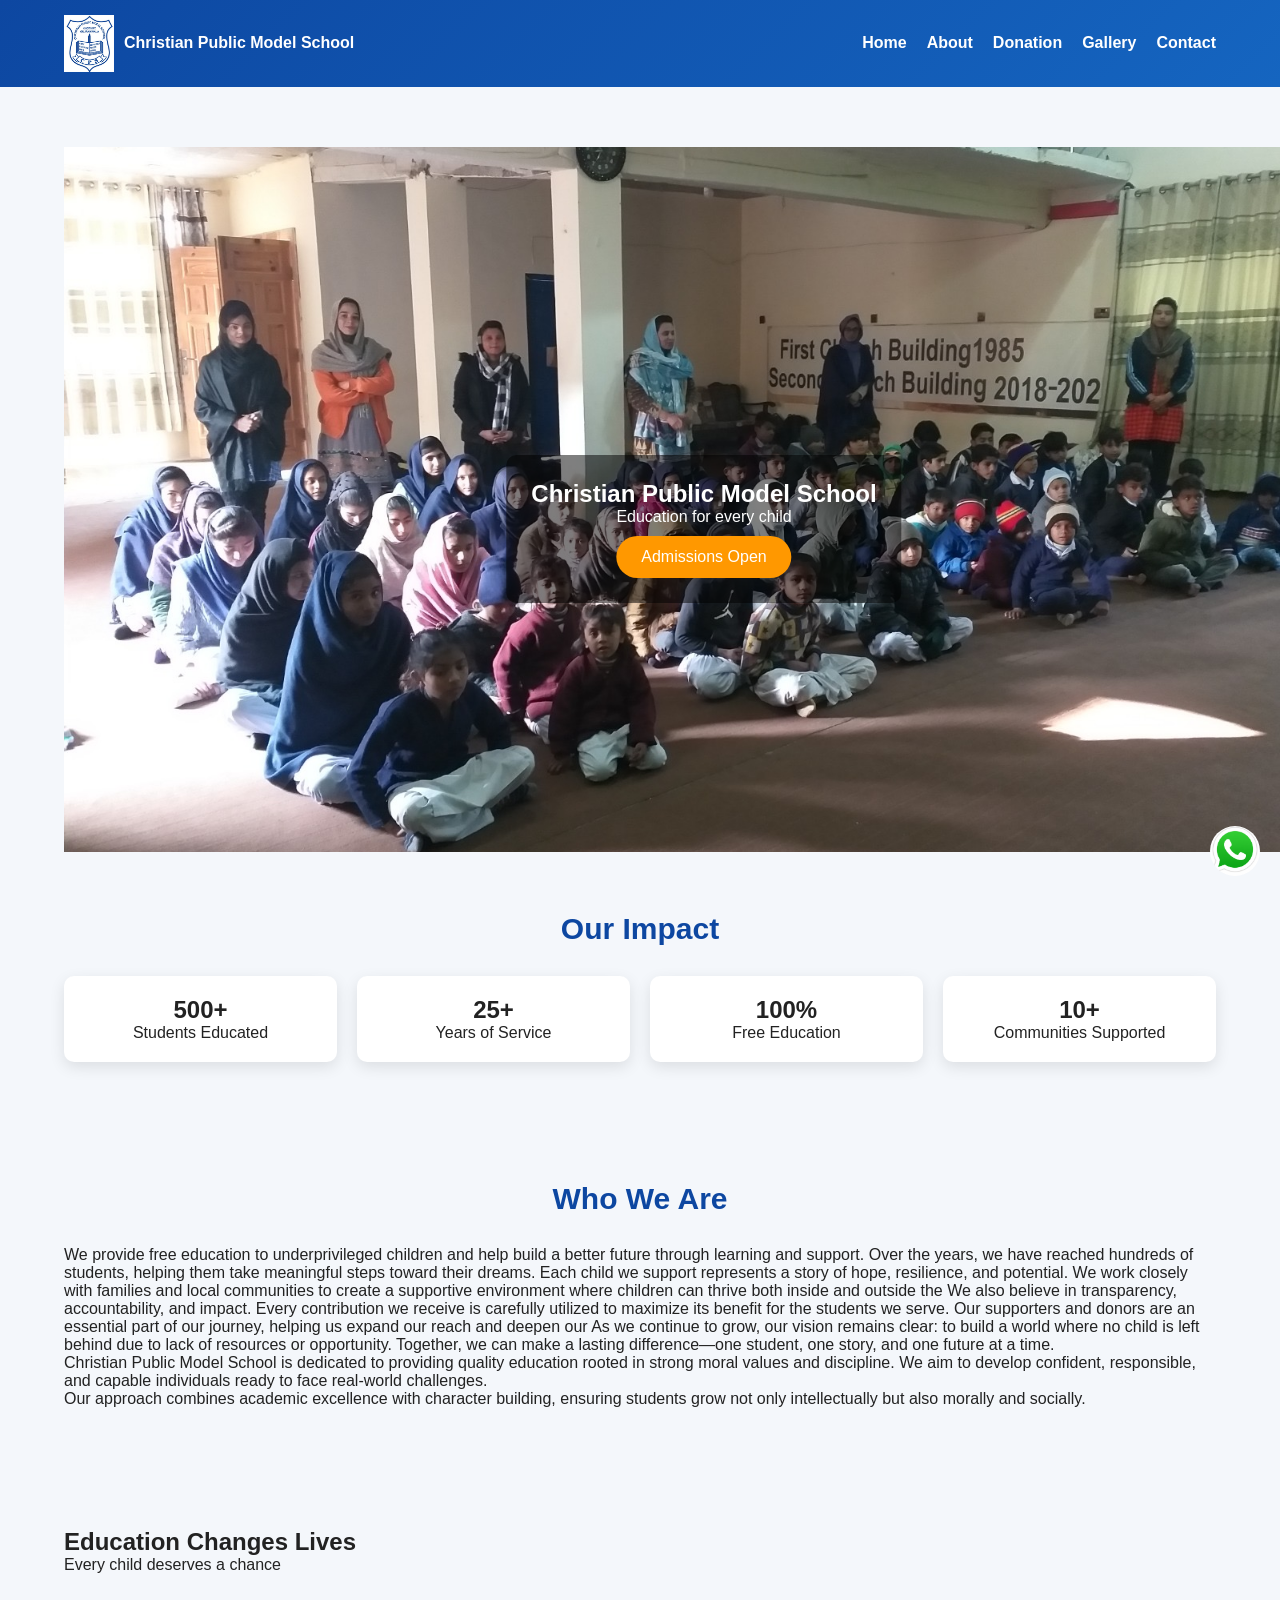
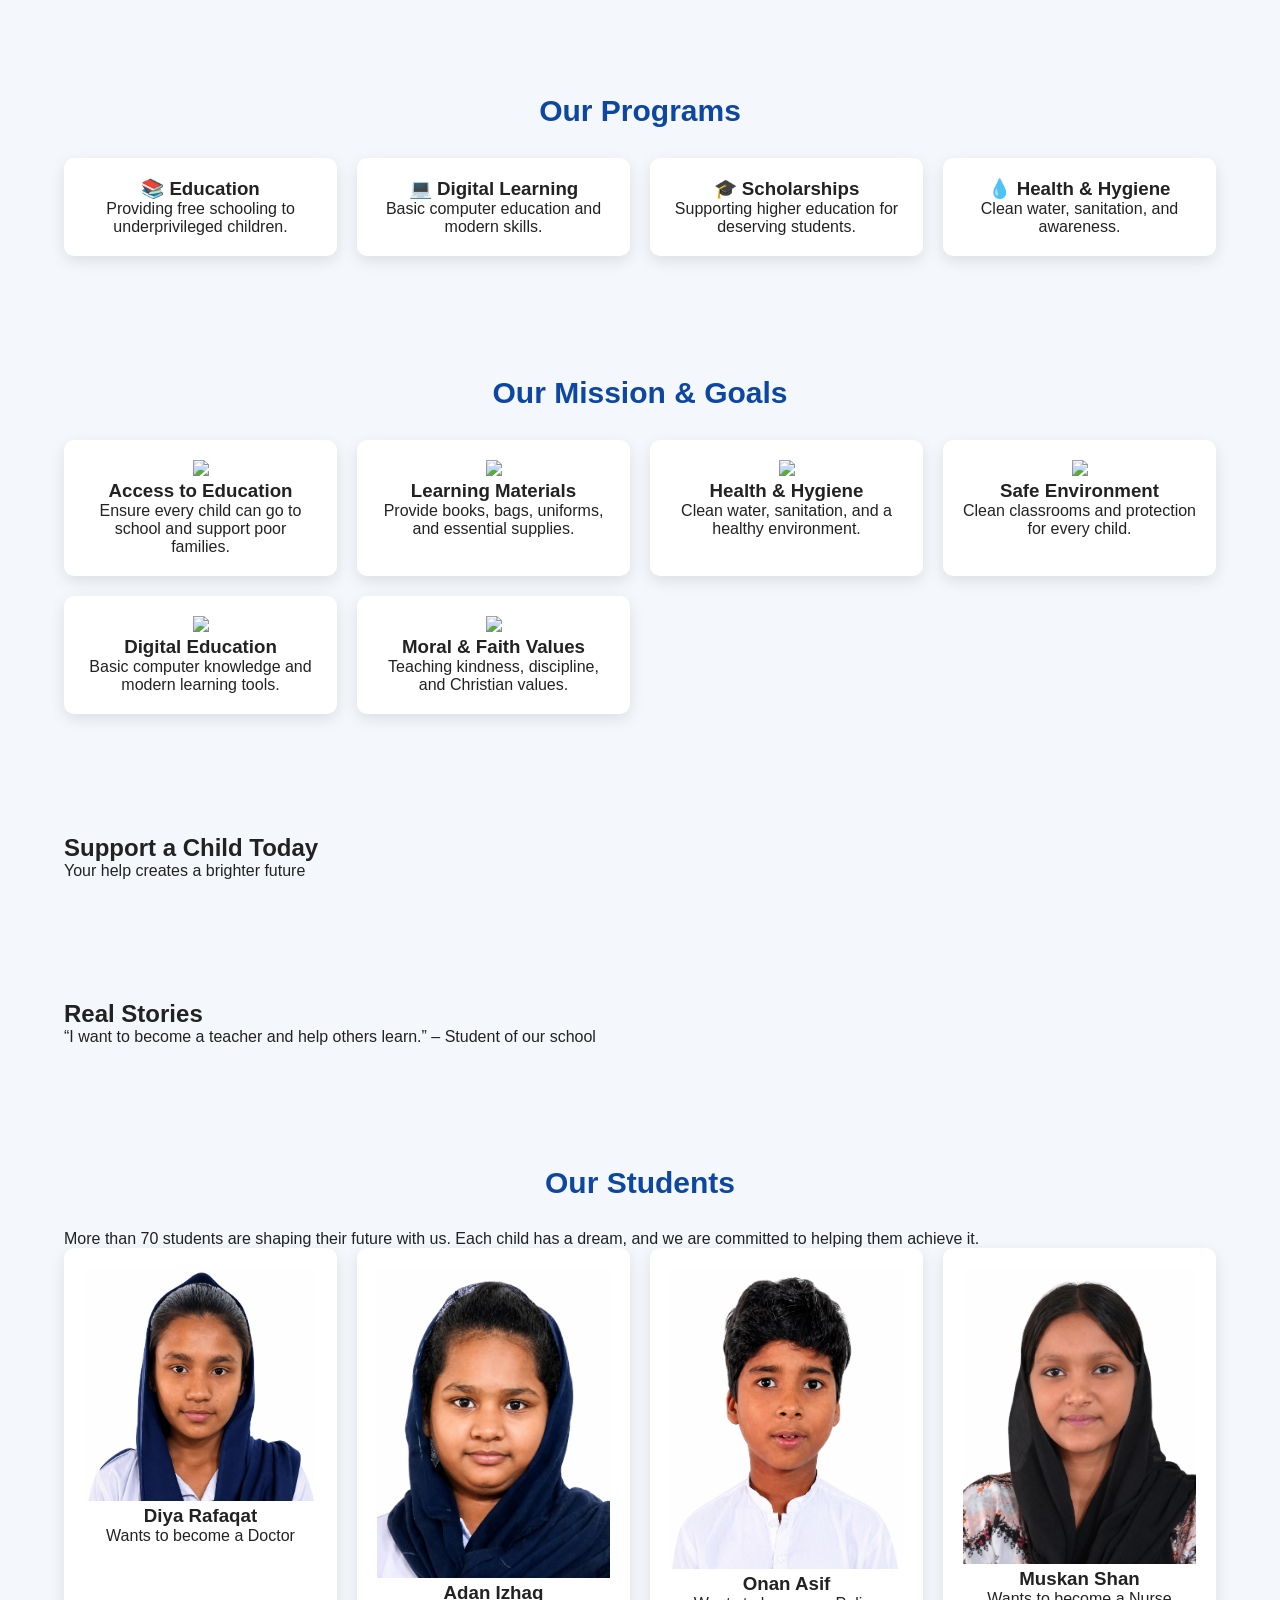
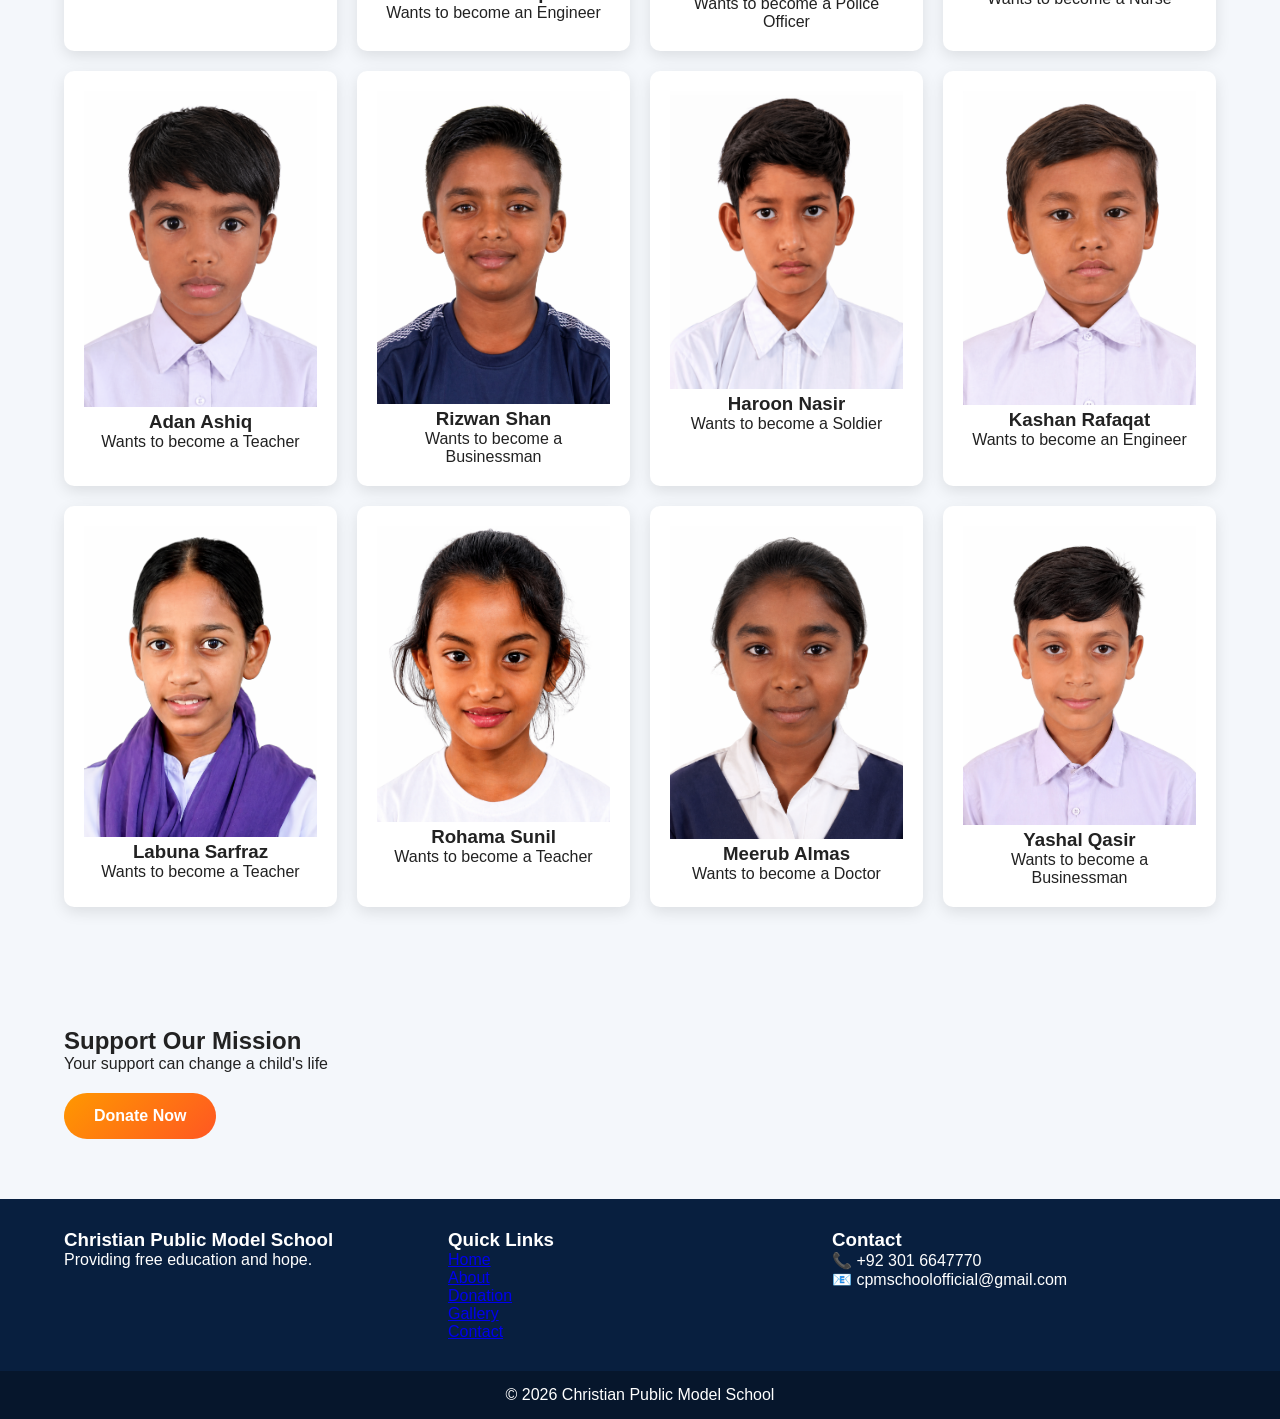
==== index.html @ e43d5361 "Update index.html" ====
<!DOCTYPE html>
<html>
<head>
<meta name="viewport" content="width=device-width, initial-scale=1.0">
<title>Home</title>
<link rel="stylesheet" href="style.css">
</head>
<body>

<!-- Haeder -->
<header>
  <nav>
    <div class="logo">
      <img src="images/logo.jpg">
      <h3>Christian Public Model School</h3>
    </div>
    <!-- HAMBURGER -->
    <div class="menu-toggle" onclick="toggleMenu()">☰</div>

    <!-- OVERLAY -->
    <div class="menu-overlay" onclick="toggleMenu()"></div>

    <!-- MENU -->
    <ul id="navMenu">
      <li><a href="index.html" onclick="toggleMenu()">Home</a></li>
      <li><a href="about.html" onclick="toggleMenu()">About</a></li>
      <li><a href="donation.html" onclick="toggleMenu()">Donation</a></li>
      <li><a href="gallery.html" onclick="toggleMenu()">Gallery</a></li>
      <li><a href="contact.html" onclick="toggleMenu()">Contact</a></li>
    </ul>

  </nav>
</header>
  
<!-- SLIDER -->
<section class="slider">

  <div class="slide active">
    <img src="images/hero/hero.jpg">
    <div class="slide-content">
      <h1>Christian Public Model School</h1>
      <p>Education for every child</p>
      <a href="admission.html" class="btn btn-primary">Admissions Open</a>
    </div>

  <div class="slide">
    <img src="images/hero/hero1.jpg">
    <div class="slide-content">
      <h1>Support a Child</h1>
      <p>Your help builds future</p>
      <a href="contact.html" class="btn btn-secondary">Donate Now</a>
    </div>

  <div class="slide">
    <img src="images/hero/hero2.jpg">
    <div class="slide-content">
      <h1>Quality Education</h1>
      <p>Building bright futures</p>
    </div>
</section>
<!-- Achivements -->
  <section class="impact">
  <div class="container">
    <h2 class="section-title">Our Impact</h2>
    <div class="features">
      <div class="feature-box">
        <h2>500+</h2>
        <p>Students Educated</p>
      </div>
      <div class="feature-box">
        <h2>25+</h2>
        <p>Years of Service</p>
      </div>
      <div class="feature-box">
        <h2>100%</h2>
        <p>Free Education</p>
      </div>
      <div class="feature-box">
        <h2>10+</h2>
        <p>Communities Supported</p>
      </div>
    </div>
  </div>
</section>
<!-- ABOUT -->
<section>
  <div class="container section-box">
    <h2 class="section-title">Who We Are</h2>
    <p>
      We provide free education to underprivileged children and help build a better future through learning and support.
   Over the years, we have reached hundreds of students, helping them take meaningful steps toward their dreams. Each child we support represents a story of hope, resilience, and potential. We work closely with families and local communities to create a supportive environment where children can thrive both inside and outside the 
We also believe in transparency, accountability, and impact. Every contribution we receive is carefully utilized to maximize its benefit for the students we serve. Our supporters and donors are an essential part of our journey, helping us expand our reach and deepen our 
As we continue to grow, our vision remains clear: to build a world where no child is left behind due to lack of resources or opportunity. Together, we can make a lasting difference—one student, one story, and one future at a time.
    </p>
   <p>
      Christian Public Model School is dedicated to providing quality education
      rooted in strong moral values and discipline. We aim to develop confident, 
      responsible, and capable individuals ready to face real-world challenges.
    </p>
    <p>
      Our approach combines academic excellence with character building, ensuring 
      students grow not only intellectually but also morally and socially.
    </p>
  </div>
</section>

<!-- IMAGE -->
<section class="image-section image1">
  <div class="overlay">
    <h2>Education Changes Lives</h2>
    <p>Every child deserves a chance</p>
  </div>
</section>
  <section>
  <div class="container">

    <h2 class="section-title">Our Programs</h2>

    <div class="features">

      <div class="feature-box">
        <h3>📚 Education</h3>
        <p>Providing free schooling to underprivileged children.</p>
      </div>

      <div class="feature-box">
        <h3>💻 Digital Learning</h3>
        <p>Basic computer education and modern skills.</p>
      </div>

      <div class="feature-box">
        <h3>🎓 Scholarships</h3>
        <p>Supporting higher education for deserving students.</p>
      </div>

      <div class="feature-box">
        <h3>💧 Health & Hygiene</h3>
        <p>Clean water, sanitation, and awareness.</p>
      </div>

    </div>
  </div>
</section>

<!-- MISSION -->
<section>
  <div class="container">
    <h2 class="section-title">Our Mission & Goals</h2>

    <div class="features">

      <div class="feature-box">
        <img src="https://cdn-icons-png.flaticon.com/512/3135/3135755.png">
        <h3>Access to Education</h3>
        <p>Ensure every child can go to school and support poor families.</p>
      </div>

      <div class="feature-box">
        <img src="https://cdn-icons-png.flaticon.com/512/1048/1048953.png">
        <h3>Learning Materials</h3>
        <p>Provide books, bags, uniforms, and essential supplies.</p>
      </div>

      <div class="feature-box">
        <img src="https://cdn-icons-png.flaticon.com/512/2913/2913465.png">
        <h3>Health & Hygiene</h3>
        <p>Clean water, sanitation, and a healthy environment.</p>
      </div>

      <div class="feature-box">
        <img src="https://cdn-icons-png.flaticon.com/512/1670/1670080.png">
        <h3>Safe Environment</h3>
        <p>Clean classrooms and protection for every child.</p>
      </div>

      <div class="feature-box">
        <img src="https://cdn-icons-png.flaticon.com/512/1055/1055687.png">
        <h3>Digital Education</h3>
        <p>Basic computer knowledge and modern learning tools.</p>
      </div>

      <div class="feature-box">
        <img src="https://cdn-icons-png.flaticon.com/512/1077/1077012.png">
        <h3>Moral & Faith Values</h3>
        <p>Teaching kindness, discipline, and Christian values.</p>
      </div>

    </div>
  </div>
</section>

<!-- IMAGE -->
<section class="image-section image2">
  <div class="overlay">
    <h2>Support a Child Today</h2>
    <p>Your help creates a brighter future</p>
  </div>
</section>

<!-- STUDENTS -->
<section class="image-section">
  <div class="overlay">
    <h2>Real Stories</h2>
    <p>
      “I want to become a teacher and help others learn.”
      – Student of our school
    </p>
  </div>
</section>
  <!-- STUDENTS PREVIEW -->
<section>
  <h2 class="section-title">Our Students</h2>
  <p>
      More than 70 students are shaping their future with us. Each child has a dream, 
      and we are committed to helping them achieve it.
    </p>
     <div class="features">
       
      <div class="feature-box animate">
     <img src="images/students/student1.jpg" width="100%">
      <h3>Diya Rafaqat</h3>
      <p>Wants to become a Doctor</p>
    </div>

    <div class="feature-box animate">
     <img src="images/students/student2.jpg" width="100%">
      <h3>Adan Izhaq</h3>
      <p>Wants to become an Engineer</p>
    </div>

    <div class="feature-box animate">
    <img src="images/students/student3.jpg" width="100%">
      <h3>Onan Asif</h3>
      <p>Wants to become a Police Officer</p>
    </div>

    <div class="feature-box animate">
      <img src="images/students/student4.jpg" width="100%">
      <h3>Muskan Shan</h3>
      <p>Wants to become a Nurse</p>
    </div>

    <div class="feature-box animate">
     <img src="images/students/student5.jpg" width="100%">
      <h3>Adan Ashiq</h3>
      <p>Wants to become a Teacher</p>
    </div>

    <div class="feature-box animate">
      <img src="images/students/student6.jpg" width="100%">
      <h3>Rizwan Shan</h3>
      <p>Wants to become a Businessman</p>
    </div>

    <div class="feature-box animate">
     <img src="images/students/student7.jpg" width="100%">
      <h3>Haroon Nasir</h3>
      <p>Wants to become a Soldier</p>
    </div>

    <div class="feature-box animate">
     <img src="images/students/student8.jpg" width="100%">
      <h3>Kashan Rafaqat</h3>
      <p>Wants to become an Engineer</p>
    </div>

    <div class="feature-box animate">
    <img src="images/students/student9.jpg" width="100%">
      <h3>Labuna Sarfraz</h3>
      <p>Wants to become a Teacher</p>
    </div>

    <div class="feature-box animate">
     <img src="images/students/student10.jpg" width="100%">
      <h3>Rohama Sunil</h3>
      <p>Wants to become a Teacher</p>
    </div>

    <div class="feature-box animate">
     <img src="images/students/student11.jpg" width="100%">
      <h3>Meerub Almas</h3>
      <p>Wants to become a Doctor</p>
    </div>

    <div class="feature-box animate">
     <img src="images/students/student12.jpg" width="100%">
      <h3>Yashal Qasir</h3>
      <p>Wants to become a Businessman</p>
    </div>
  </div>
</section>

<!-- DONATION -->
<section class="donation-section">
  <h2>Support Our Mission</h2>
  <p>Your support can change a child's life</p>
  <a href="contact.html" class="btn donate-btn">Donate Now</a>
</section>

<!-- FOOTER -->
<footer class="footer">
  <div class="footer-content">

    <div>
      <h3>Christian Public Model School</h3>
      <p>Providing free education and hope.</p>
    </div>

    <div>
      <h3>Quick Links</h3>
      <p><a href="index.html">Home</a></p>
      <p><a href="about.html">About</a></p>
       <p><a href="donation.html">Donation</a></p>
       <p><a href="gallery.html">Gallery</a></p>
       <p><a href="contact.html">Contact</a></p>
    </div>

    <div>
      <h3>Contact</h3>
      <p>📞 +92 301 6647770</p>
      <p>📧 cpmschoolofficial@gmail.com</p>
    </div>

  </div>

  <div class="footer-bottom">
    © 2026 Christian Public Model School
  </div>
</footer>
  <!-- WHATSAPP --> 
<a href="https://wa.me/923016647770" class="whatsapp">
<img src="images/whatsapp.png">
</a>
<script src="js/script.js"></script>

   <function toggleMenu(){
  document.getElementById("navMenu").classList.toggle("active");
  document.querySelector(".menu-overlay").classList.toggle("active");
}
  
</body>
</html>
---- style.css ----
/* RESET */
*{
  margin:0;
  padding:0;
  box-sizing:border-box;
  font-family: Arial, sans-serif;
}

:root{
  --primary:#0d47a1;
  --secondary:#1565c0;
  --accent:#ff9800;
  --light:#f4f7fb;
}

/* BODY */
body{
  background:var(--light);
  color:#222;
}

/* HEADER */
header{
  position:sticky;
  top:0;
  z-index:2000;
  background:linear-gradient(135deg,#0d47a1,#1565c0);
}

nav{
  display:flex;
  justify-content:space-between;
  align-items:center;
  padding:15px 5%;
}

.logo{
  display:flex;
  align-items:center;
  gap:10px;
}
.logo img{
  width:50px;
}
.logo h3{
  color:white;
  font-size:16px;
}

/* MENU */
#navMenu{
  display:flex;
  list-style:none;
}
#navMenu li{
  margin-left:20px;
}
#navMenu a{
  color:white;
  text-decoration:none;
  font-weight:bold;
}

/* HAMBURGER */
.menu-toggle{
  display:none;
  font-size:28px;
  color:white;
  cursor:pointer;
}

/* OVERLAY */
.menu-overlay{
  display:none;
}

/* MOBILE */
@media(max-width:768px){

  .menu-toggle{
    display:block;
  }

  #navMenu{
    position:fixed;
    top:0;
    right:-100%;
    width:260px;
    height:100%;
    background:#0d47a1;
    flex-direction:column;
    padding-top:80px;
    transition:0.4s;
  }

  #navMenu.active{
    right:0;
  }

  #navMenu li{
    margin:20px 0;
    text-align:center;
  }

  .menu-overlay{
    position:fixed;
    top:0;
    left:0;
    width:100%;
    height:100%;
    background:rgba(0,0,0,0.5);
    z-index:1500;
  }

  .menu-overlay.active{
    display:block;
  }
}

/* SECTION */
section{
  padding:60px 5%;
}

/* TITLE */
.section-title{
  text-align:center;
  font-size:30px;
  margin-bottom:30px;
  color:var(--primary);
}

/* SLIDER */
.slider{
  position:relative;
  height:85vh;
  overflow:hidden;
}

.slide{
  position:absolute;
  width:100%;
  height:100%;
  opacity:0;
  transition:1s;
}

.slide.active{
  opacity:1;
}

.slide img{
  width:100%;
  height:100%;
  object-fit:cover;
}

.slide-content{
  position:absolute;
  top:50%;
  left:50%;
  transform:translate(-50%,-50%);
  text-align:center;
  color:white;
  background:rgba(0,0,0,0.5);
  padding:25px;
  border-radius:10px;
}

.btn{
  display:inline-block;
  padding:12px 25px;
  border-radius:25px;
  text-decoration:none;
  margin-top:10px;
}

.btn-primary{
  background:var(--accent);
  color:white;
}

.btn-secondary{
  background:white;
  color:var(--primary);
}

/* ABOUT FLEX */
.about-flex{
  display:flex;
  gap:40px;
  align-items:center;
}

.about-flex img{
  width:50%;
  height:350px;
  object-fit:cover;
  border-radius:10px;
}

.about-flex div{
  width:50%;
}

@media(max-width:768px){
  .about-flex{
    flex-direction:column;
  }
  .about-flex img,
  .about-flex div{
    width:100%;
  }
  .about-flex img{
    height:250px;
  }
}

/* CARDS */
.features{
  display:grid;
  grid-template-columns:repeat(auto-fit,minmax(250px,1fr));
  gap:20px;
}

.feature-box{
  background:white;
  padding:20px;
  border-radius:10px;
  text-align:center;
  box-shadow:0 5px 15px rgba(0,0,0,0.1);
}

/* DONATE */
.donate-btn{
  display:inline-block;
  margin-top:20px;
  padding:14px 30px;
  background:linear-gradient(135deg,#ff9800,#ff5722);
  color:white;
  border-radius:30px;
  font-weight:bold;
}

/* WHATSAPP */
.whatsapp{
  position:fixed;
  bottom:20px;
  right:20px;
  z-index:2000;
}
.whatsapp img{
  width:50px;
  height:50px;
  border-radius:50%;
}

/* FOOTER */
.footer{
  background:#081f3f;
  color:white;
}

.footer-content{
  display:grid;
  grid-template-columns:repeat(auto-fit,minmax(200px,1fr));
  padding:30px 5%;
}

.footer-bottom{
  text-align:center;
  padding:15px;
  background:#06162c;
}
.gallery {
  display: grid;
  grid-template-columns: repeat(auto-fit, minmax(250px, 1fr));
  gap: 15px;
  padding: 40px;
}

.gallery img {
  width: 100%;
  border-radius: 10px;
  transition: 0.3s;
}

.gallery img:hover {
  transform: scale(1.05);
}
/* FORM CONTAINER */
.contact-form{
  max-width:900px;
  margin:40px auto;
  background:white;
  padding:40px;
  border-radius:15px;
  box-shadow:0 10px 30px rgba(0,0,0,0.1);
}

/* HEADING */
.form-heading{
  text-align:center;
  font-size:26px;
  color:var(--primary);
  margin-bottom:5px;
}

.form-subtext{
  text-align:center;
  font-size:14px;
  color:#777;
  margin-bottom:30px;
}

/* ROW */
.form-row{
  display:flex;
  gap:20px;
}

/* INPUT GROUP */
.input-group{
  width:100%;
  display:flex;
  flex-direction:column;
}

.input-group label{
  font-size:14px;
  margin-bottom:5px;
  color:#333;
}

/* INPUT STYLE */
.contact-form input,
.contact-form textarea{
  padding:14px;
  border-radius:8px;
  border:1px solid #ccc;
  font-size:15px;
  transition:0.3s;
}

/* FOCUS EFFECT */
.contact-form input:focus,
.contact-form textarea:focus{
  border-color:var(--primary);
  box-shadow:0 0 8px rgba(13,71,161,0.2);
  outline:none;
}

/* BUTTON */
.btn-submit{
  width:100%;
  margin-top:15px;
  padding:15px;
  font-size:18px;
  border:none;
  border-radius:30px;
  background:linear-gradient(135deg,#ff9800,#ff5722);
  color:white;
  font-weight:bold;
  cursor:pointer;
  transition:0.3s;
}

.btn-submit:hover{
  transform:translateY(-3px);
  box-shadow:0 10px 20px rgba(0,0,0,0.2);
}

/* MOBILE */
@media(max-width:768px){
  .form-row{
    flex-direction:column;
  }
}
.donation-hero{
  height:80vh;
  background: url('images/donation.jpg') center/cover no-repeat;
  position:relative;
}

.donation-overlay{
  position:absolute;
  top:0;
  left:0;
  width:100%;
  height:100%;
  background: rgba(0,0,0,0.65); /* 🔥 TRANSPARENT DARK */
  display:flex;
  flex-direction:column;
  justify-content:center;
  align-items:center;
  text-align:center;
  color:white;
  padding:20px;
}

.donation-overlay h1{
  font-size:42px;
  margin-bottom:10px;
}

.donation-overlay p{
  font-size:18px;
  margin-bottom:20px;
}
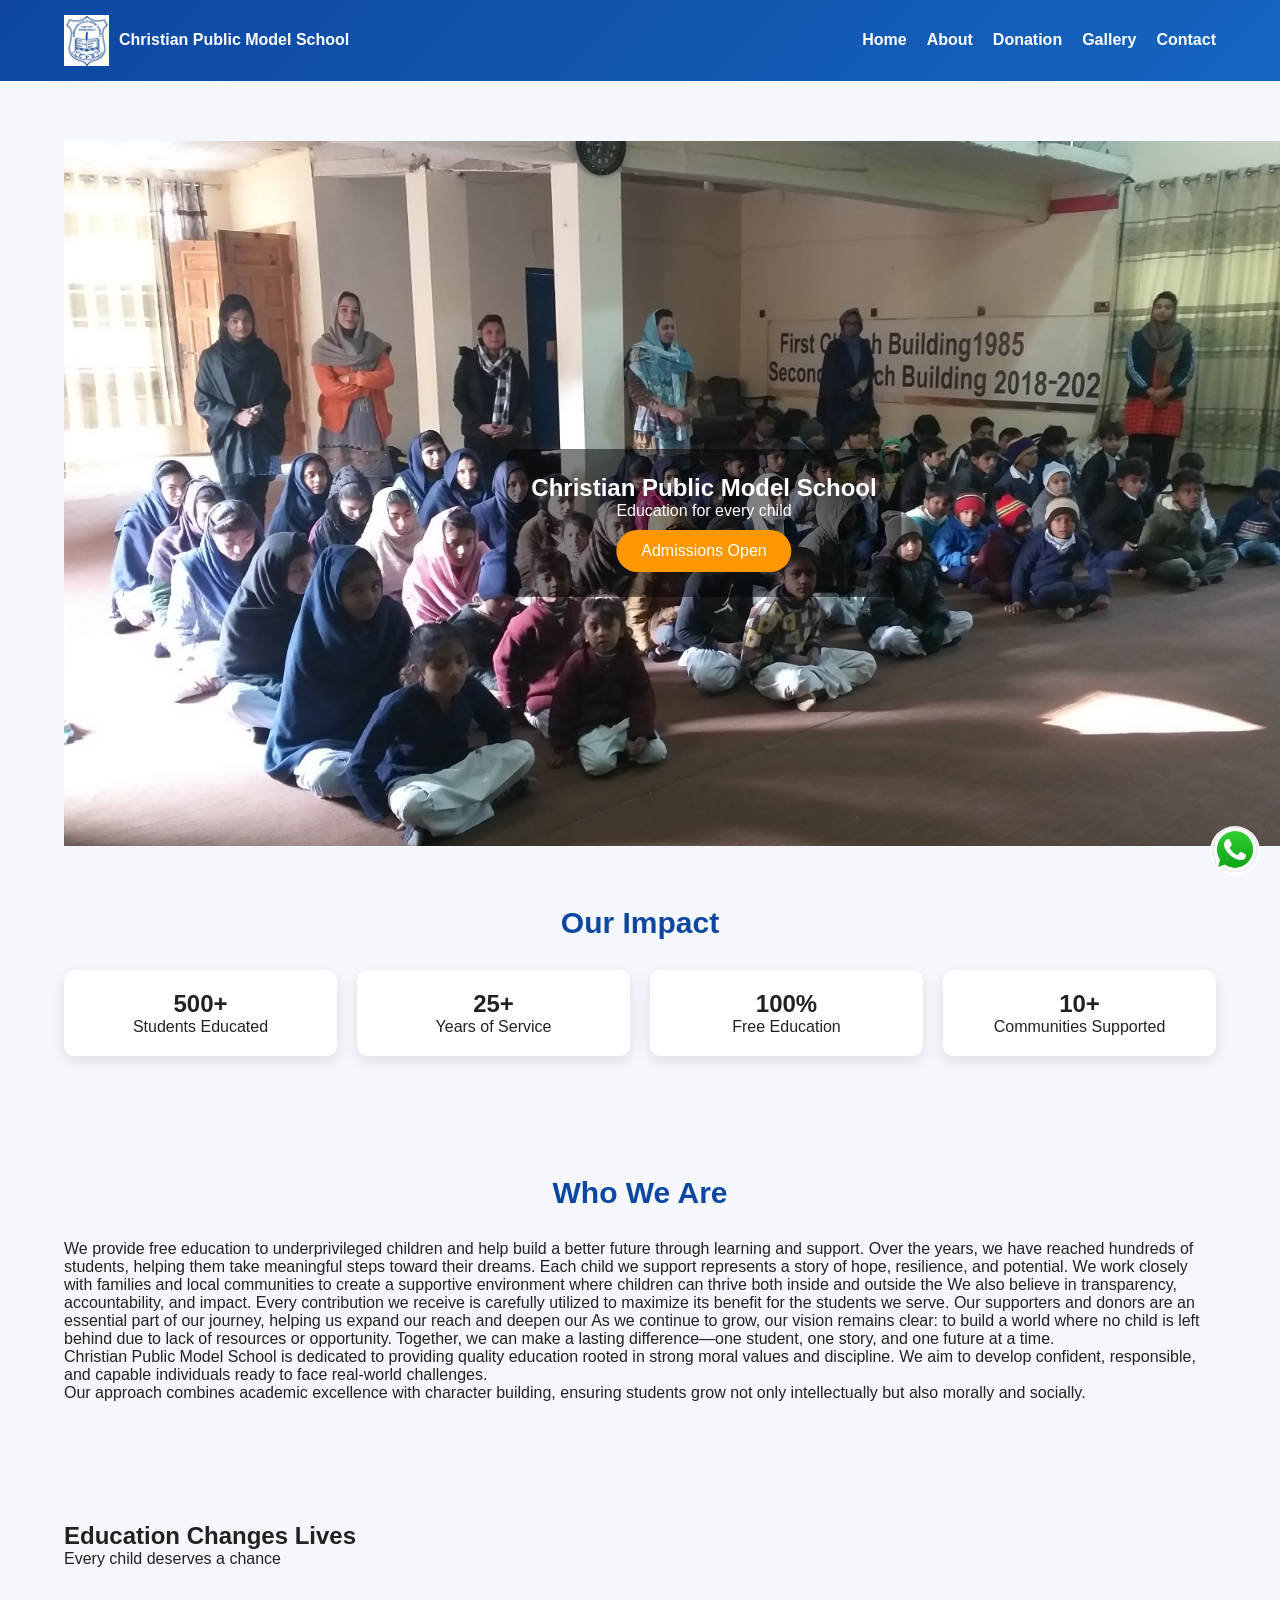
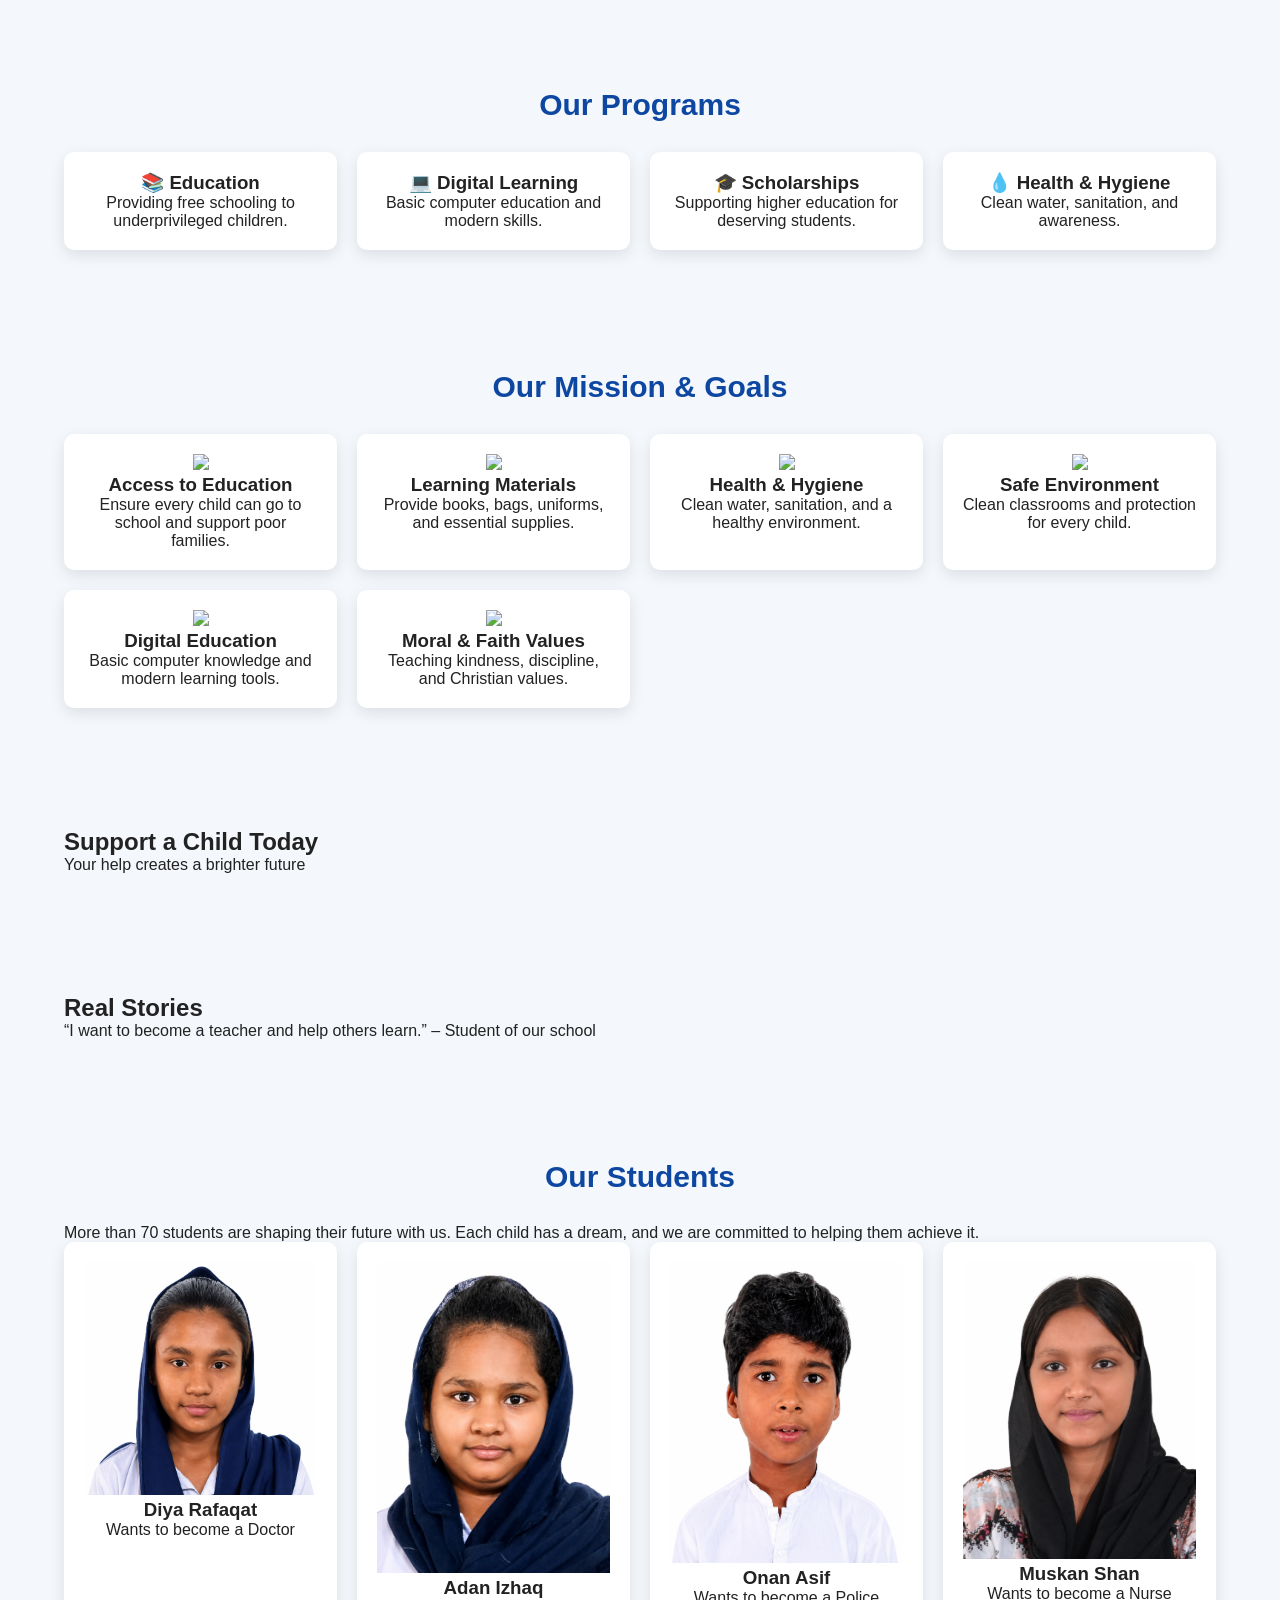
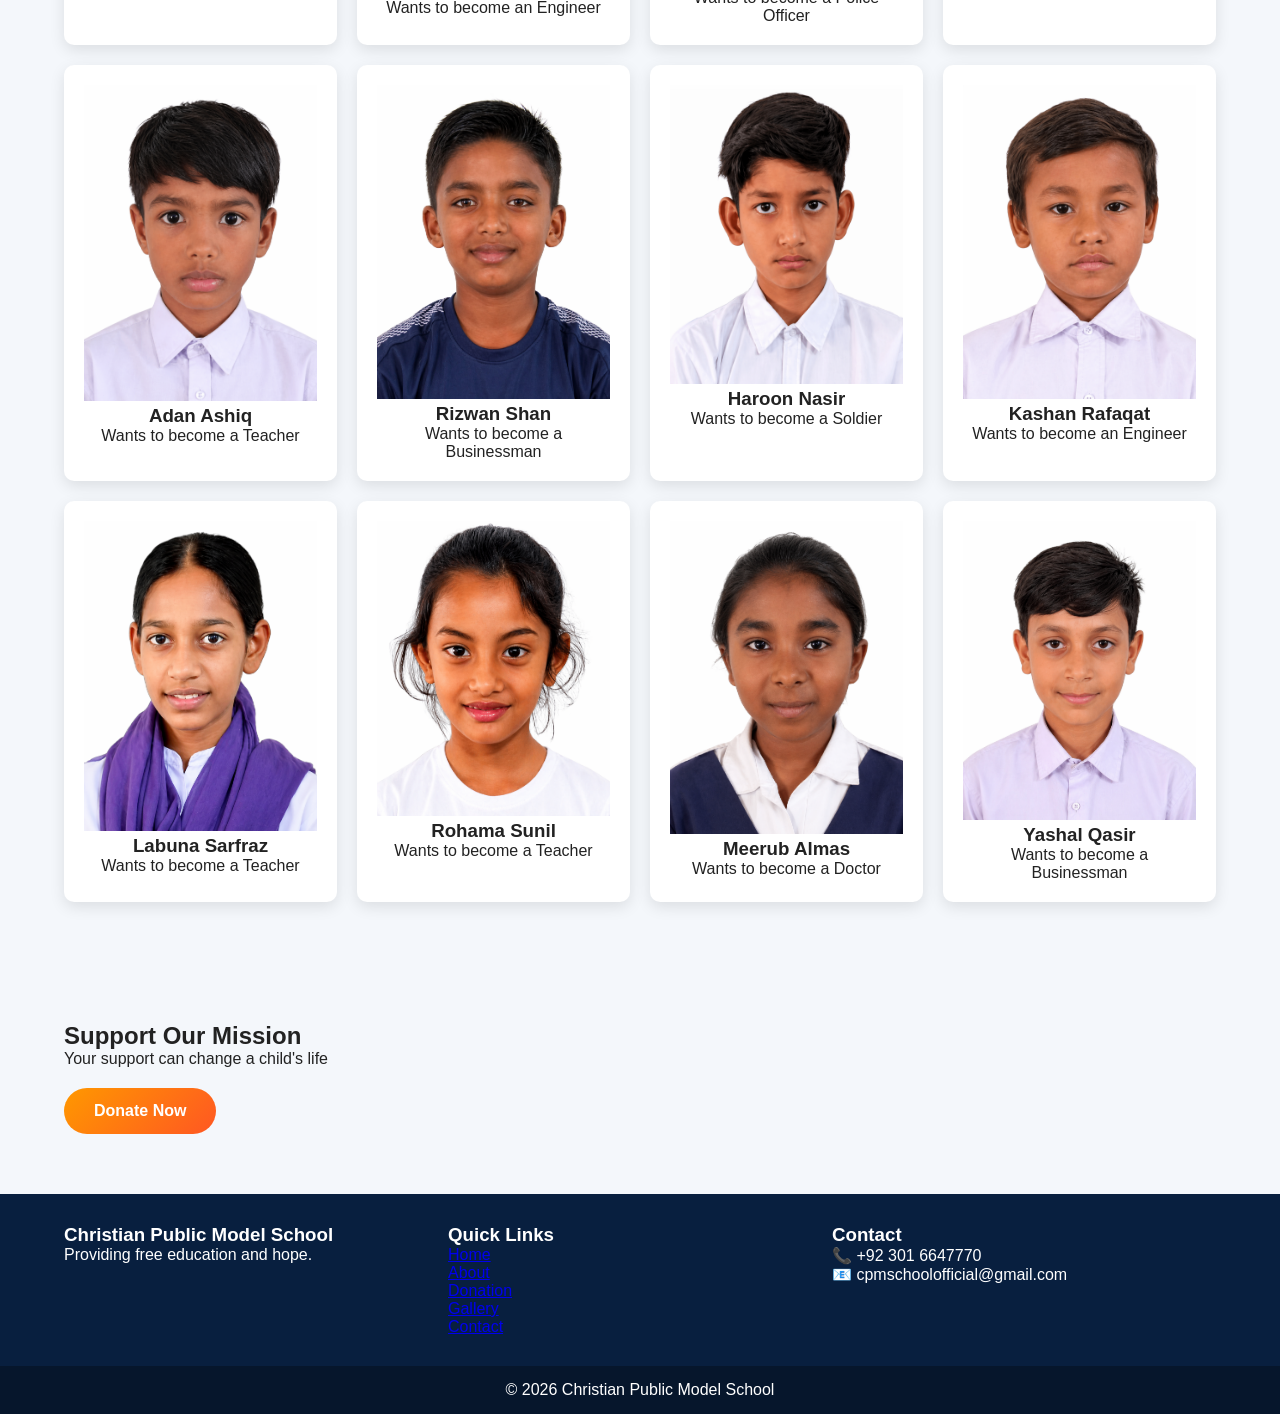
==== commit 455f1e78: "Update index.html" ====
--- a/index.html
+++ b/index.html
@@ -15,13 +15,10 @@
       <h3>Christian Public Model School</h3>
     </div>
     <!-- HAMBURGER -->
-    <div class="menu-toggle" onclick="toggleMenu()">☰</div>
-
-    <!-- OVERLAY -->
-    <div class="menu-overlay" onclick="toggleMenu()"></div>
-
+ <div class="menu-toggle" onclick="toggleMenu()">☰</div>
+<div class="menu-overlay" onclick="toggleMenu()"></div>
+<ul id="navMenu">
     <!-- MENU -->
-    <ul id="navMenu">
       <li><a href="index.html" onclick="toggleMenu()">Home</a></li>
       <li><a href="about.html" onclick="toggleMenu()">About</a></li>
       <li><a href="donation.html" onclick="toggleMenu()">Donation</a></li>
@@ -333,10 +330,20 @@
 </a>
 <script src="js/script.js"></script>
 
-   <function toggleMenu(){
-  document.getElementById("navMenu").classList.toggle("active");
-  document.querySelector(".menu-overlay").classList.toggle("active");
+   <script>
+function toggleMenu(){
+  var menu = document.getElementById("navMenu");
+  var overlay = document.querySelector(".menu-overlay");
+
+  if(menu && overlay){
+    menu.classList.toggle("active");
+    overlay.classList.toggle("active");
+  } else {
+    console.log("Menu elements not found");
+  }
 }
+</script>
+  
   
 </body>
 </html>
--- a/style.css
+++ b/style.css
@@ -407,3 +407,66 @@
   font-size:18px;
   margin-bottom:20px;
 }
+/* LIMIT SECTION HEIGHT */
+.mission-section{
+  padding:60px 5%;
+}
+
+/* FIX BIG IMAGES */
+.mission-section img{
+  width:100%;
+  max-width:300px;   /* 🔥 controls size */
+  height:200px;      /* 🔥 fixed height */
+  object-fit:cover;
+  border-radius:10px;
+}
+
+/* GRID CLEAN */
+.mission-grid{
+  display:grid;
+  grid-template-columns:repeat(auto-fit,minmax(220px,1fr));
+  gap:20px;
+  align-items:start;
+}
+
+/* CARD CONTROL */
+.mission-box{
+  background:#fff;
+  padding:20px;
+  border-radius:10px;
+  text-align:center;
+  box-shadow:0 5px 15px rgba(0,0,0,0.1);
+}
+@media(max-width:768px){
+  #navMenu{
+    position:fixed;
+    right:-100%;
+    top:0;
+    width:260px;
+    height:100%;
+    background:#0d47a1;
+    flex-direction:column;
+    transition:0.3s;
+  }
+
+  #navMenu.active{
+    right:0;
+  }
+
+  .menu-overlay.active{
+    display:block;
+  }
+}
+.logo img{
+  width:45px;
+  height:auto;
+}
+.donation-hero img{
+  max-width:120px;
+  height:auto;
+}
+.whatsapp img{
+  width:50px;      /* 🔥 reduce */
+  height:50px;
+  border-radius:50%;
+}
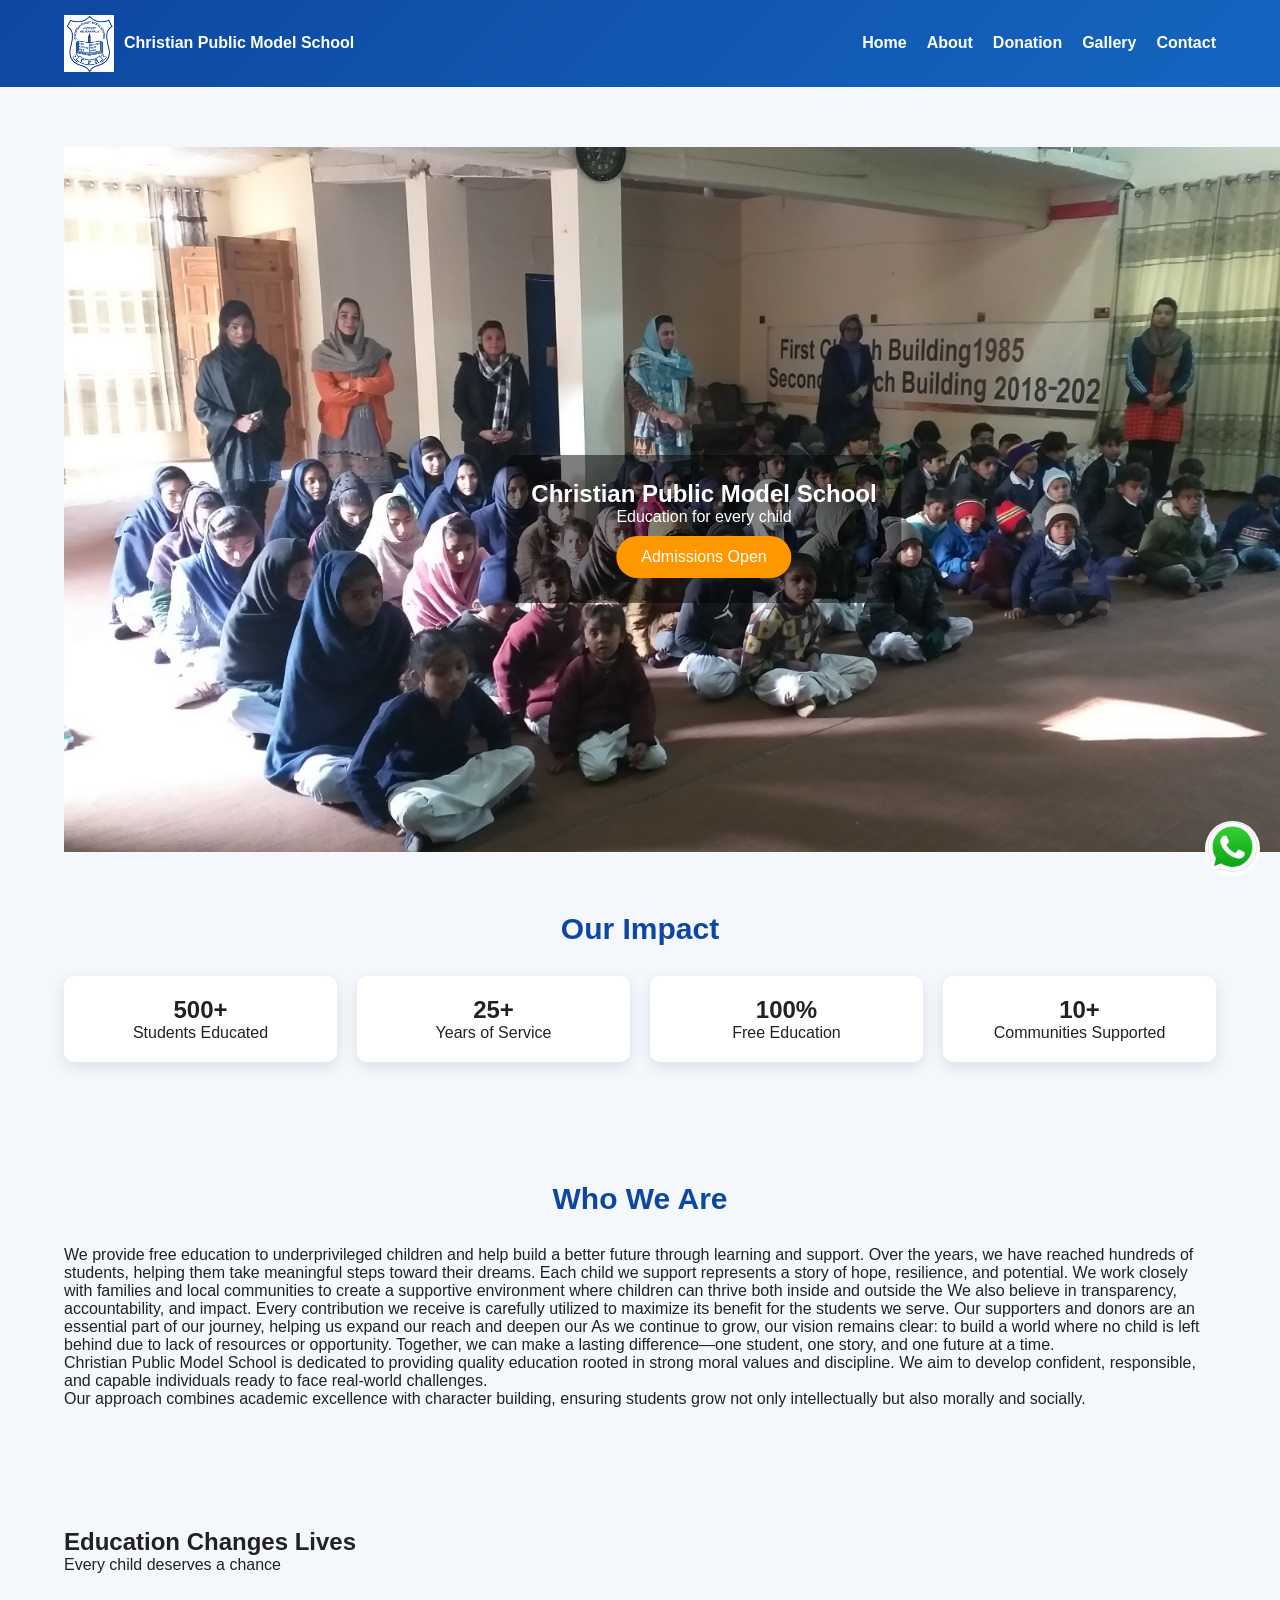
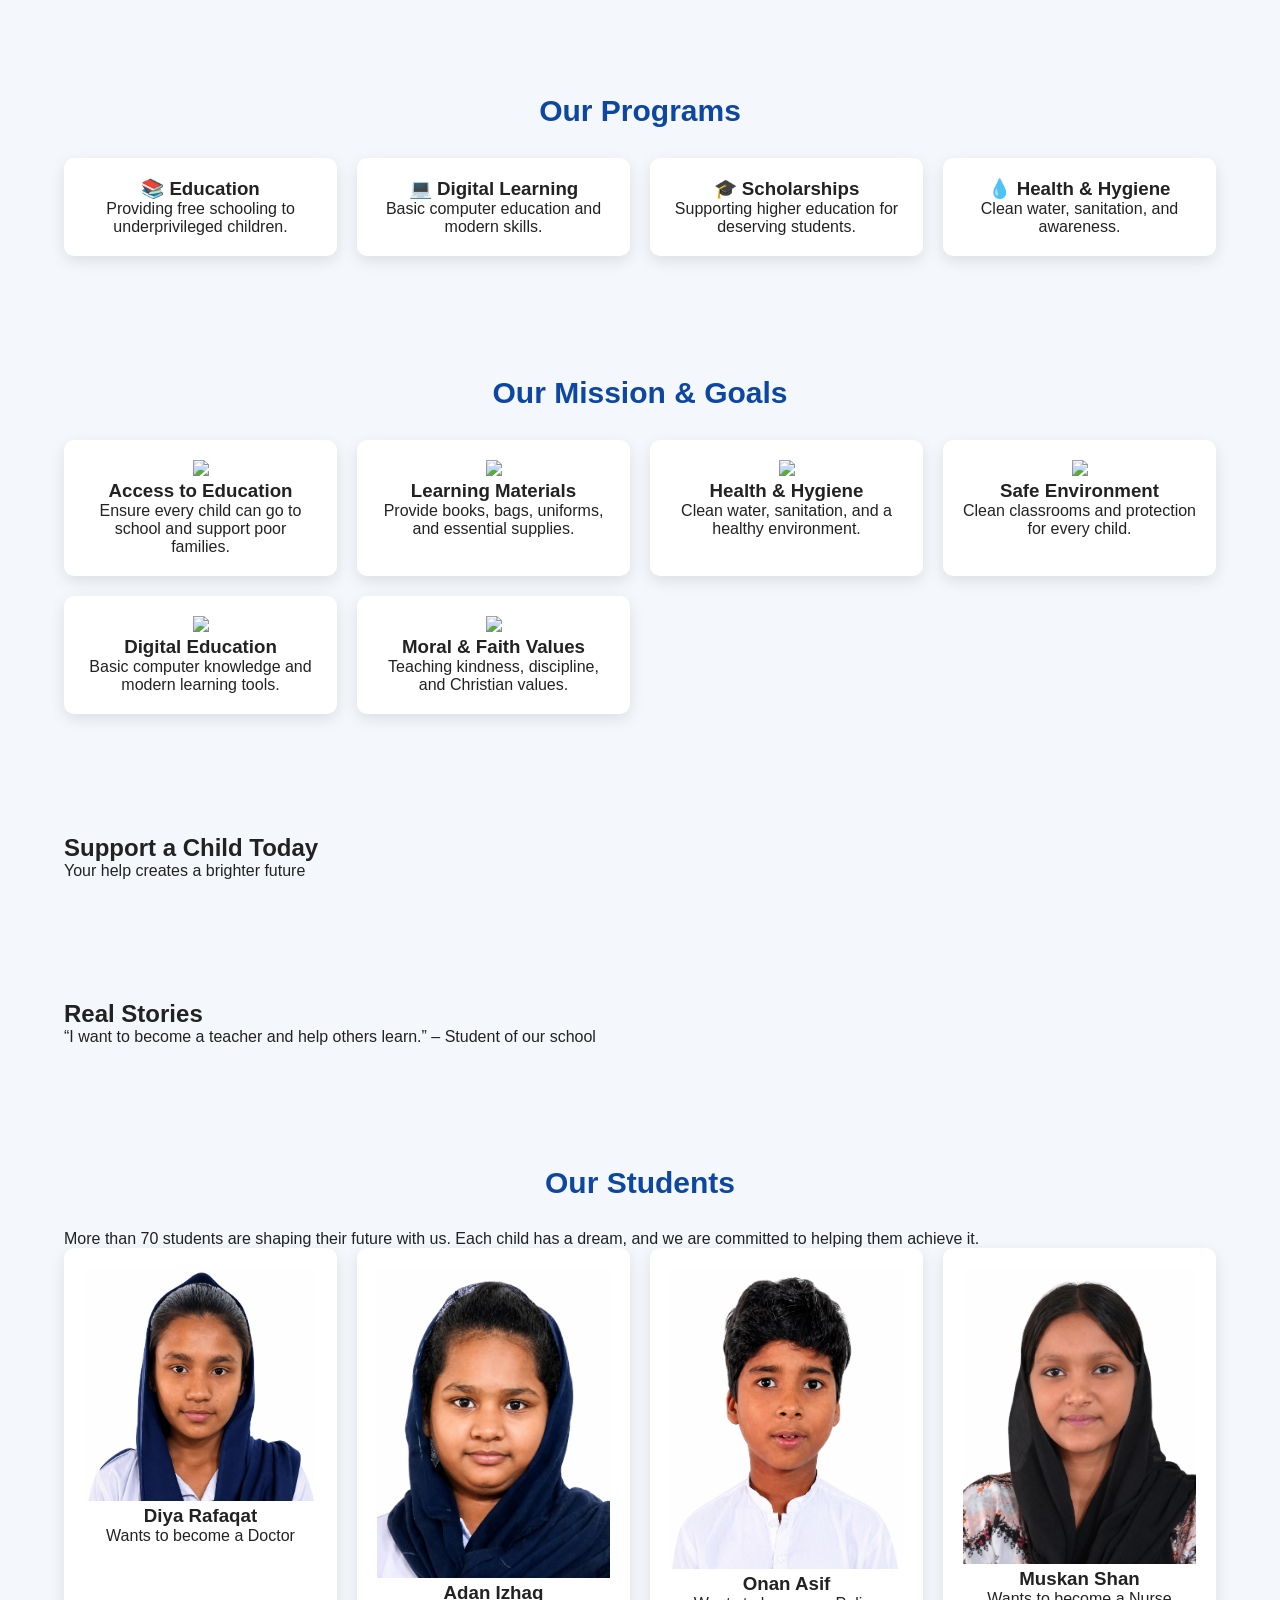
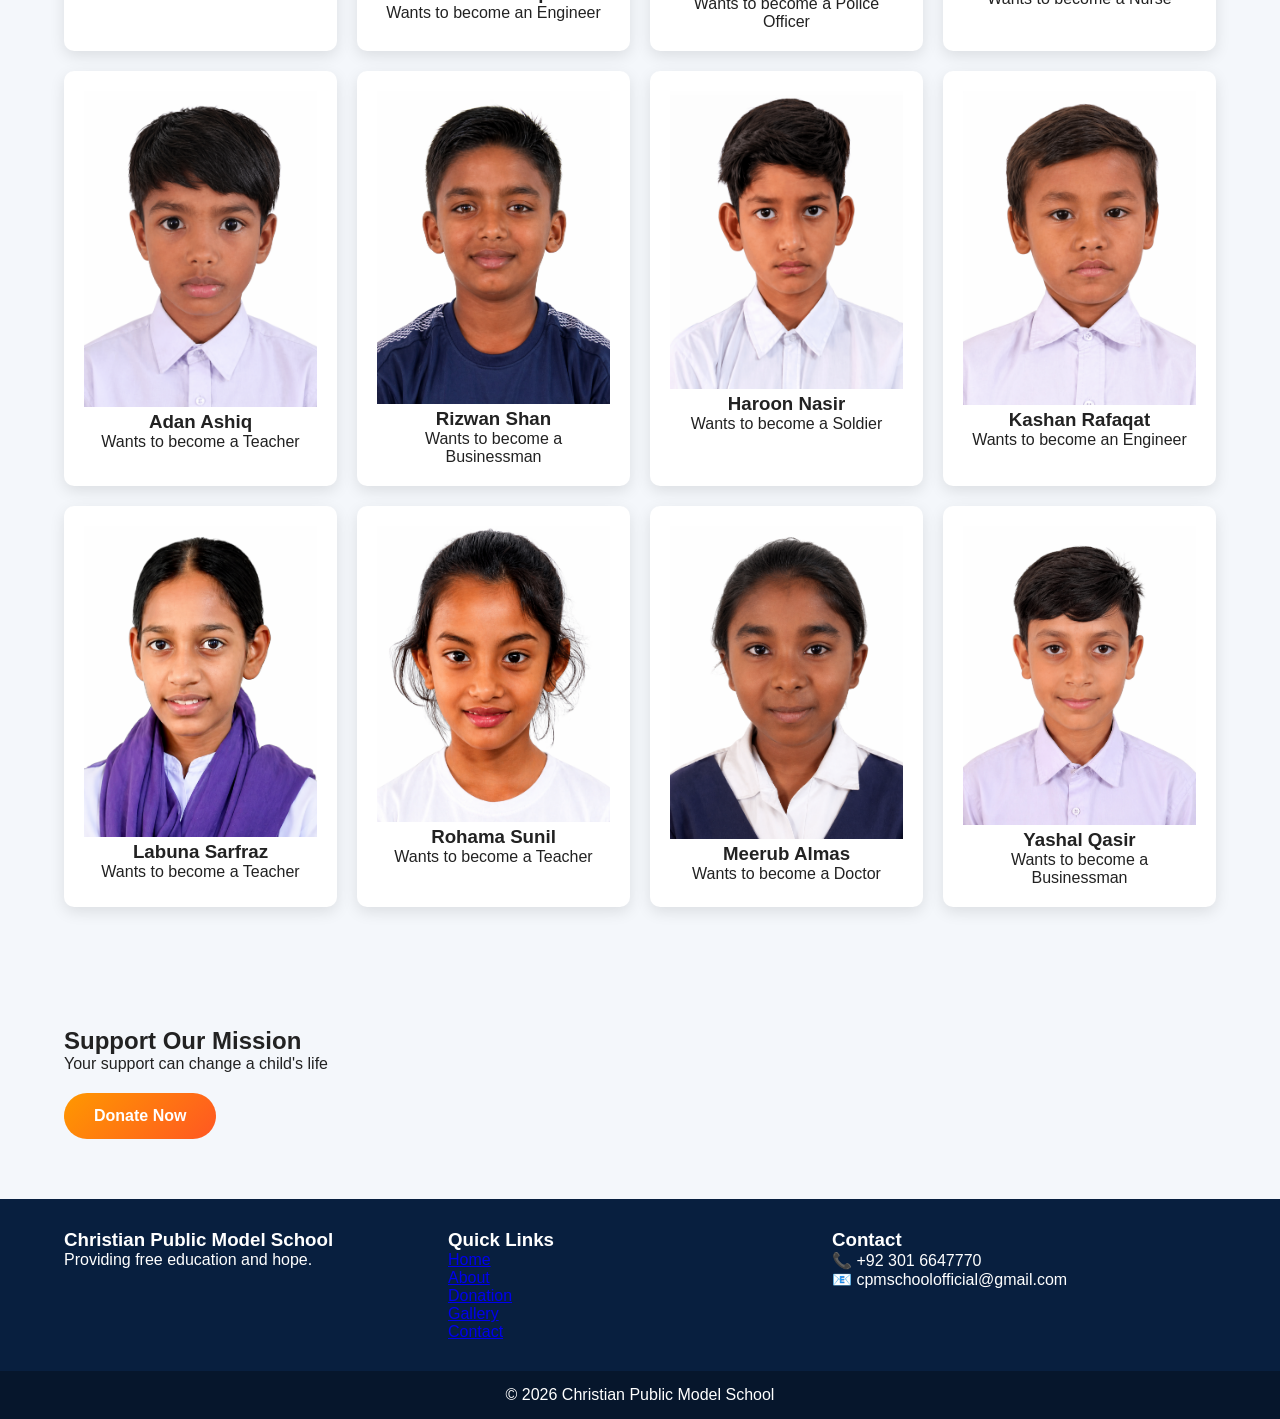
==== commit 82a430f7: "Update index.html" ====
--- a/index.html
+++ b/index.html
@@ -9,16 +9,18 @@
 
 <!-- Haeder -->
 <header>
-  <nav>
+  <nav class="container">
+
     <div class="logo">
       <img src="images/logo.jpg">
       <h3>Christian Public Model School</h3>
     </div>
-    <!-- HAMBURGER -->
- <div class="menu-toggle" onclick="toggleMenu()">☰</div>
-<div class="menu-overlay" onclick="toggleMenu()"></div>
-<ul id="navMenu">
-    <!-- MENU -->
+
+    <div class="menu-toggle" onclick="toggleMenu()">☰</div>
+
+    <div class="menu-overlay" onclick="toggleMenu()"></div>
+
+    <ul id="navMenu">
       <li><a href="index.html" onclick="toggleMenu()">Home</a></li>
       <li><a href="about.html" onclick="toggleMenu()">About</a></li>
       <li><a href="donation.html" onclick="toggleMenu()">Donation</a></li>
@@ -28,7 +30,6 @@
 
   </nav>
 </header>
-  
 <!-- SLIDER -->
 <section class="slider">
 
@@ -39,6 +40,7 @@
       <p>Education for every child</p>
       <a href="admission.html" class="btn btn-primary">Admissions Open</a>
     </div>
+  </div>
 
   <div class="slide">
     <img src="images/hero/hero1.jpg">
@@ -47,13 +49,17 @@
       <p>Your help builds future</p>
       <a href="contact.html" class="btn btn-secondary">Donate Now</a>
     </div>
+  </div>
 
   <div class="slide">
     <img src="images/hero/hero2.jpg">
     <div class="slide-content">
       <h1>Quality Education</h1>
       <p>Building bright futures</p>
-    </div>
+      <a href="about.html" class="btn btn-primary">Learn More</a>
+    </div>
+  </div>
+
 </section>
 <!-- Achivements -->
   <section class="impact">
@@ -328,7 +334,6 @@
 <a href="https://wa.me/923016647770" class="whatsapp">
 <img src="images/whatsapp.png">
 </a>
-<script src="js/script.js"></script>
 
    <script>
 function toggleMenu(){
@@ -343,7 +348,7 @@
   }
 }
 </script>
-  
+<script src="js/script.js"></script>
   
 </body>
 </html>
--- a/style.css
+++ b/style.css
@@ -470,3 +470,89 @@
   height:50px;
   border-radius:50%;
 }
+.donation-hero{
+  height:60vh;
+  background:url('images/children.jpg') center/cover no-repeat;
+  position:relative;
+}
+
+.logo img{
+  width:50px;
+}
+
+.whatsapp img{
+  width:55px;
+  height:55px;
+}
+/* HAMBURGER */
+.menu-toggle{
+  display:none;
+  font-size:28px;
+  color:white;
+  cursor:pointer;
+}
+
+/* MENU DEFAULT */
+#navMenu{
+  display:flex;
+  list-style:none;
+}
+
+#navMenu li{
+  margin-left:20px;
+}
+
+#navMenu a{
+  color:white;
+  text-decoration:none;
+  font-weight:bold;
+}
+
+/* OVERLAY */
+.menu-overlay{
+  position:fixed;
+  top:0;
+  left:0;
+  width:100%;
+  height:100%;
+  background:rgba(0,0,0,0.5);
+  display:none;
+  z-index:1500;
+}
+
+/* MOBILE */
+@media(max-width:768px){
+
+  .menu-toggle{
+    display:block;
+  }
+
+  #navMenu{
+    position:fixed;
+    top:0;
+    right:-100%;
+    width:260px;
+    height:100%;
+    background:#0d47a1;
+    flex-direction:column;
+    padding-top:80px;
+    transition:0.3s;
+    z-index:2000;
+  }
+
+  #navMenu.active{
+    right:0;
+  }
+
+  #navMenu li{
+    margin:20px 0;
+    text-align:center;
+  }
+
+  .menu-overlay.active{
+    display:block;
+  }
+}
+.donation-hero{
+  background: url('images/donation.jpg') center/cover no-repeat;
+}
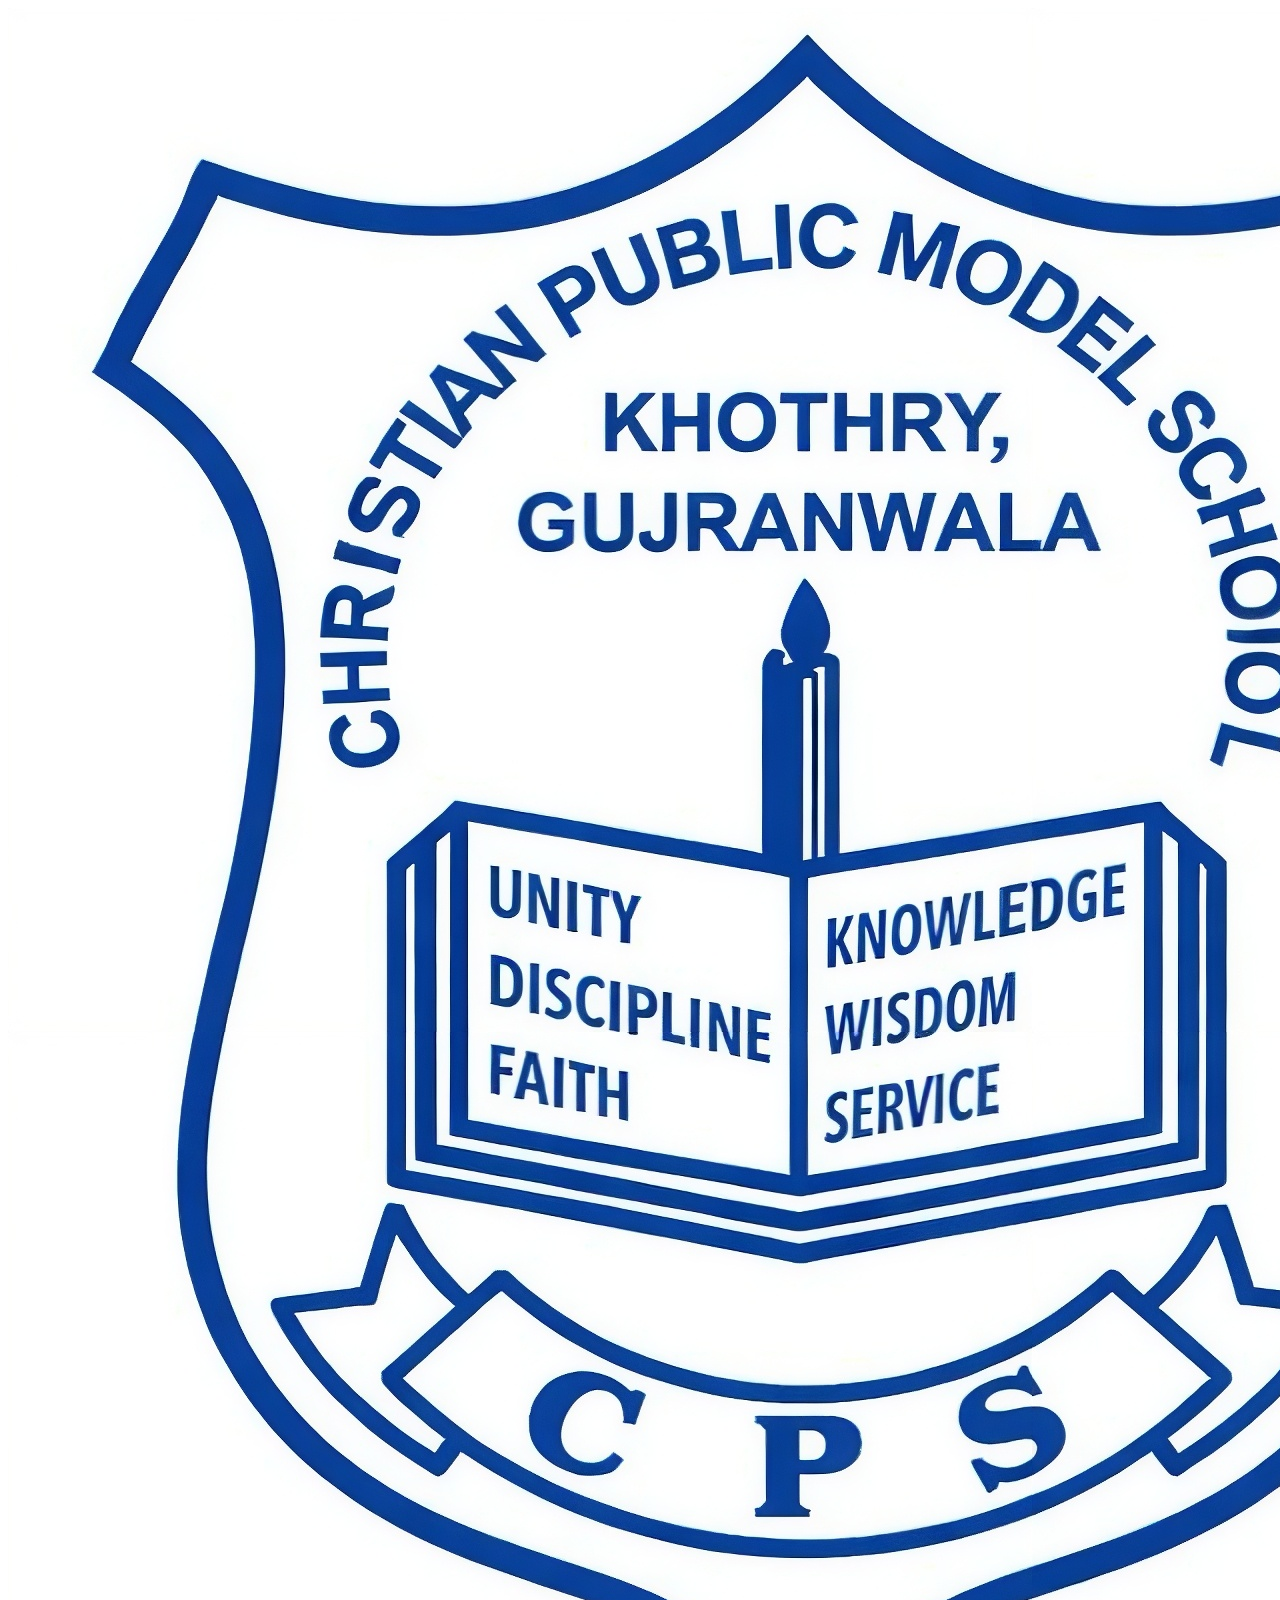
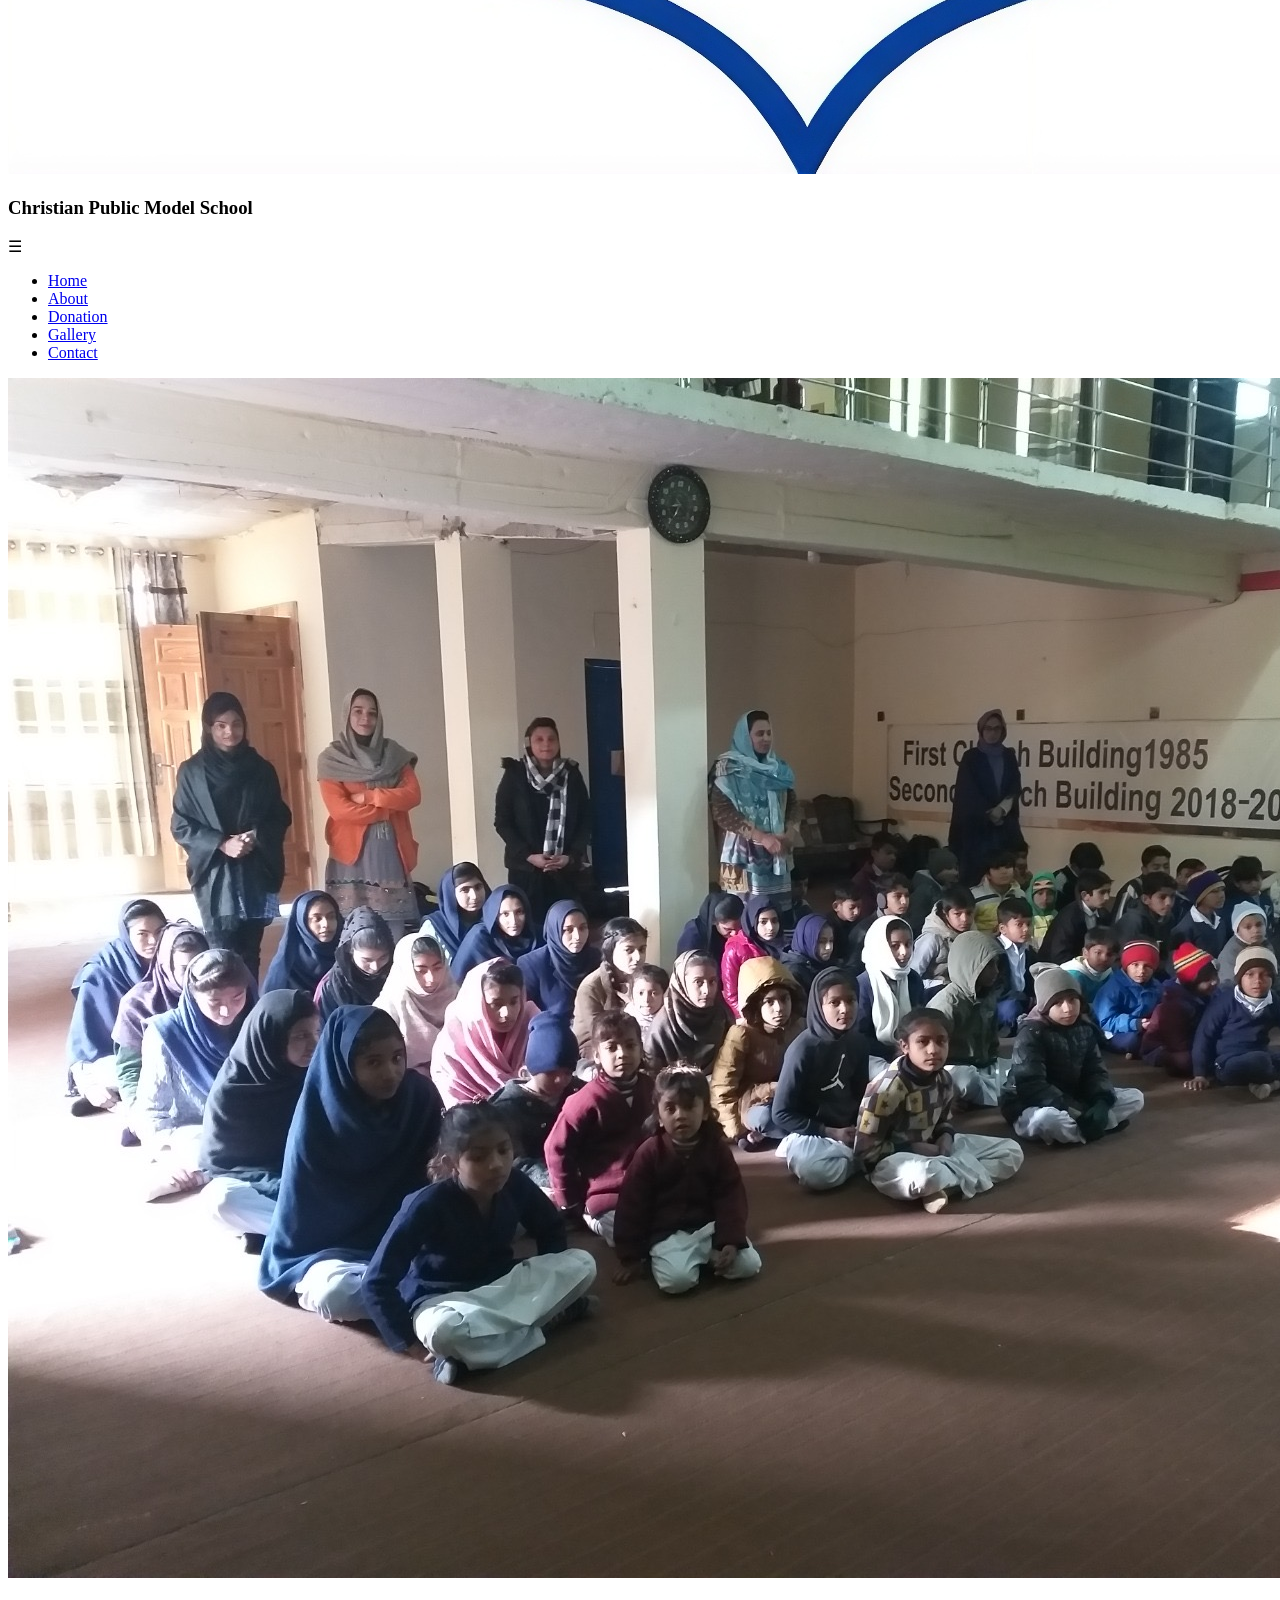
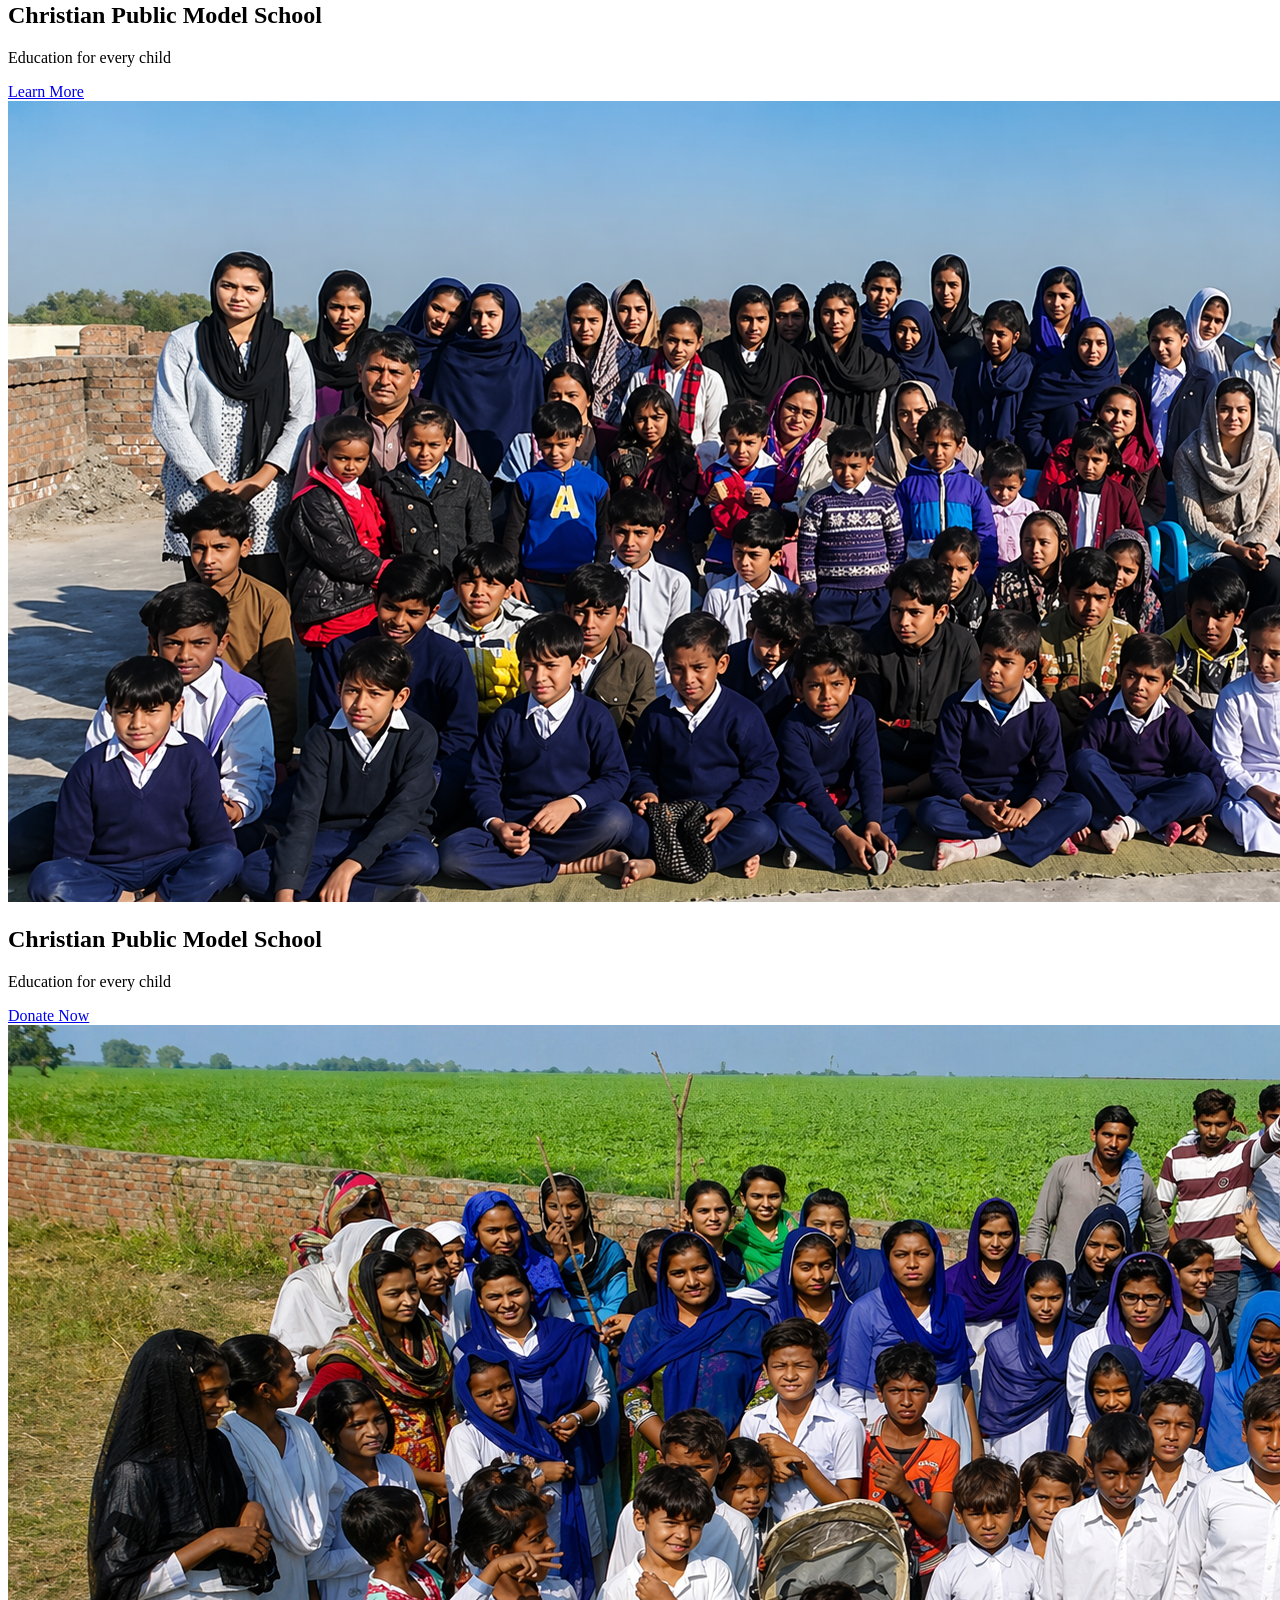
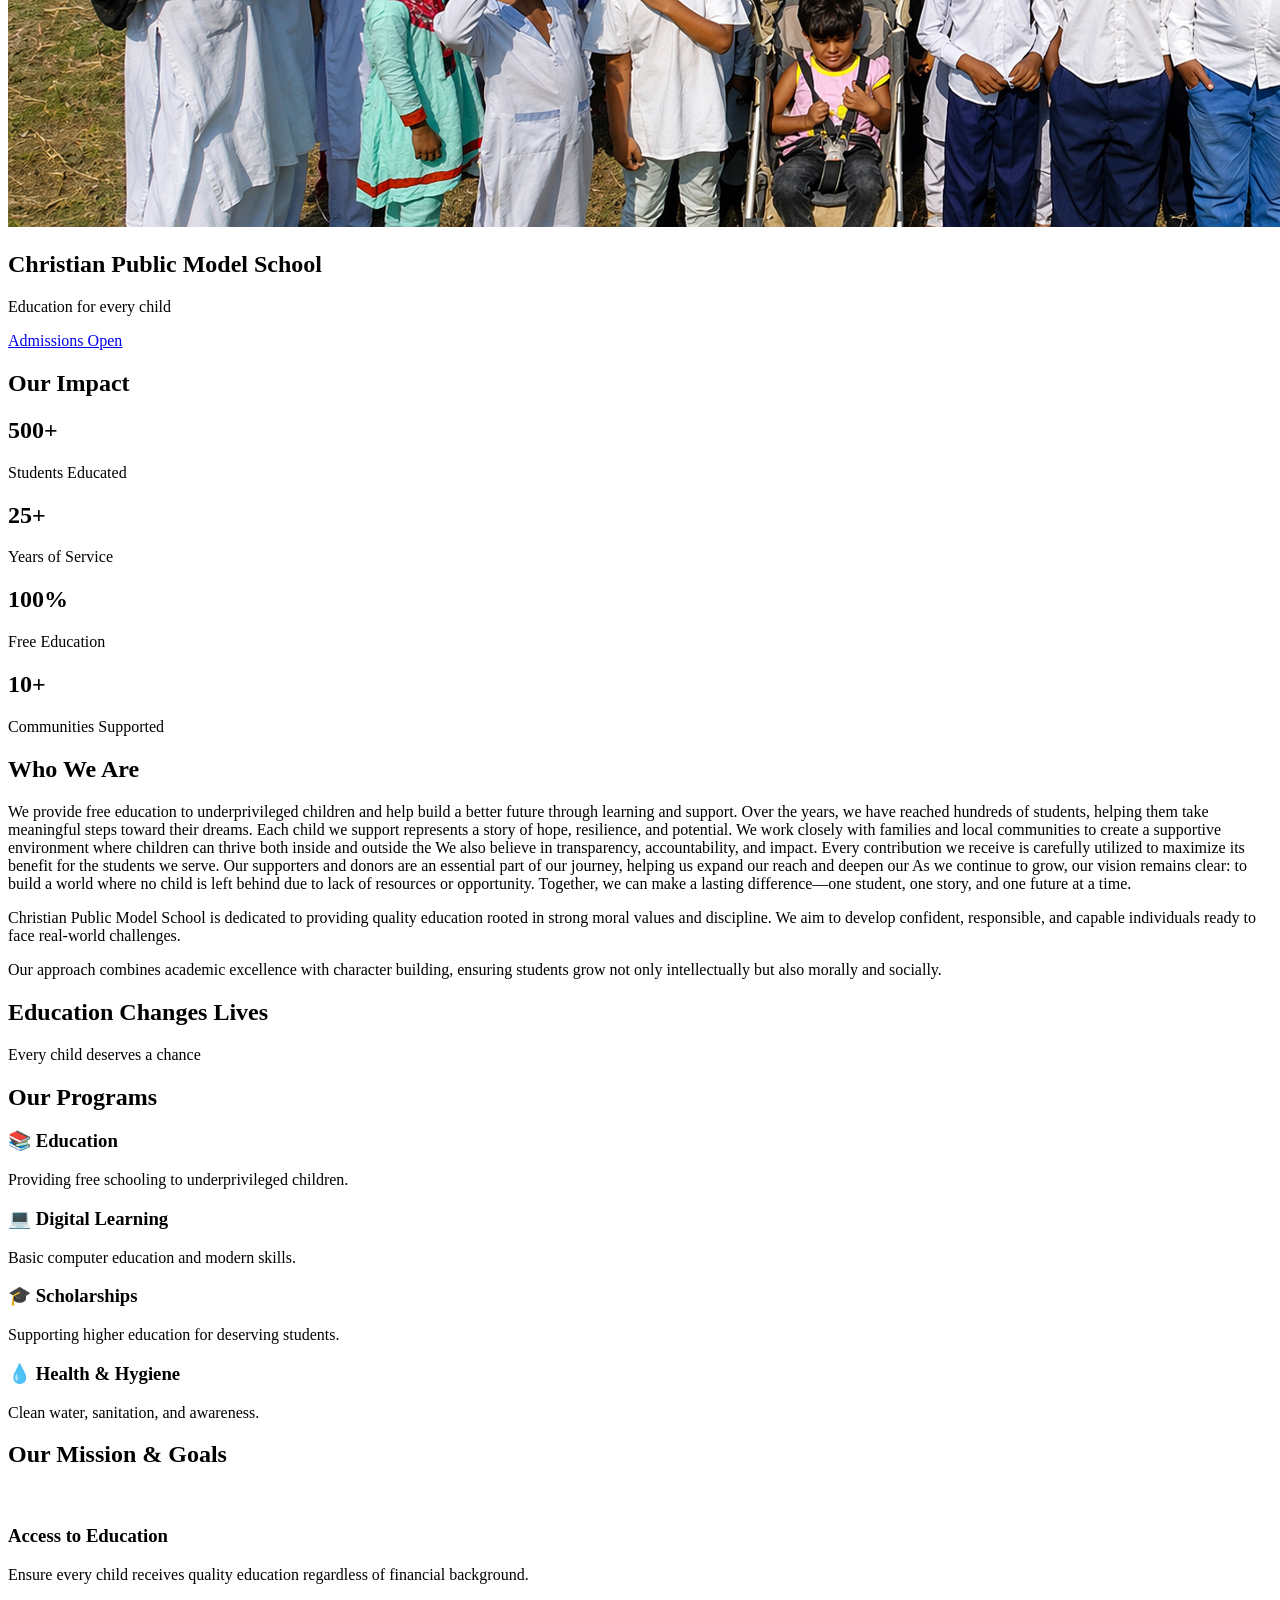
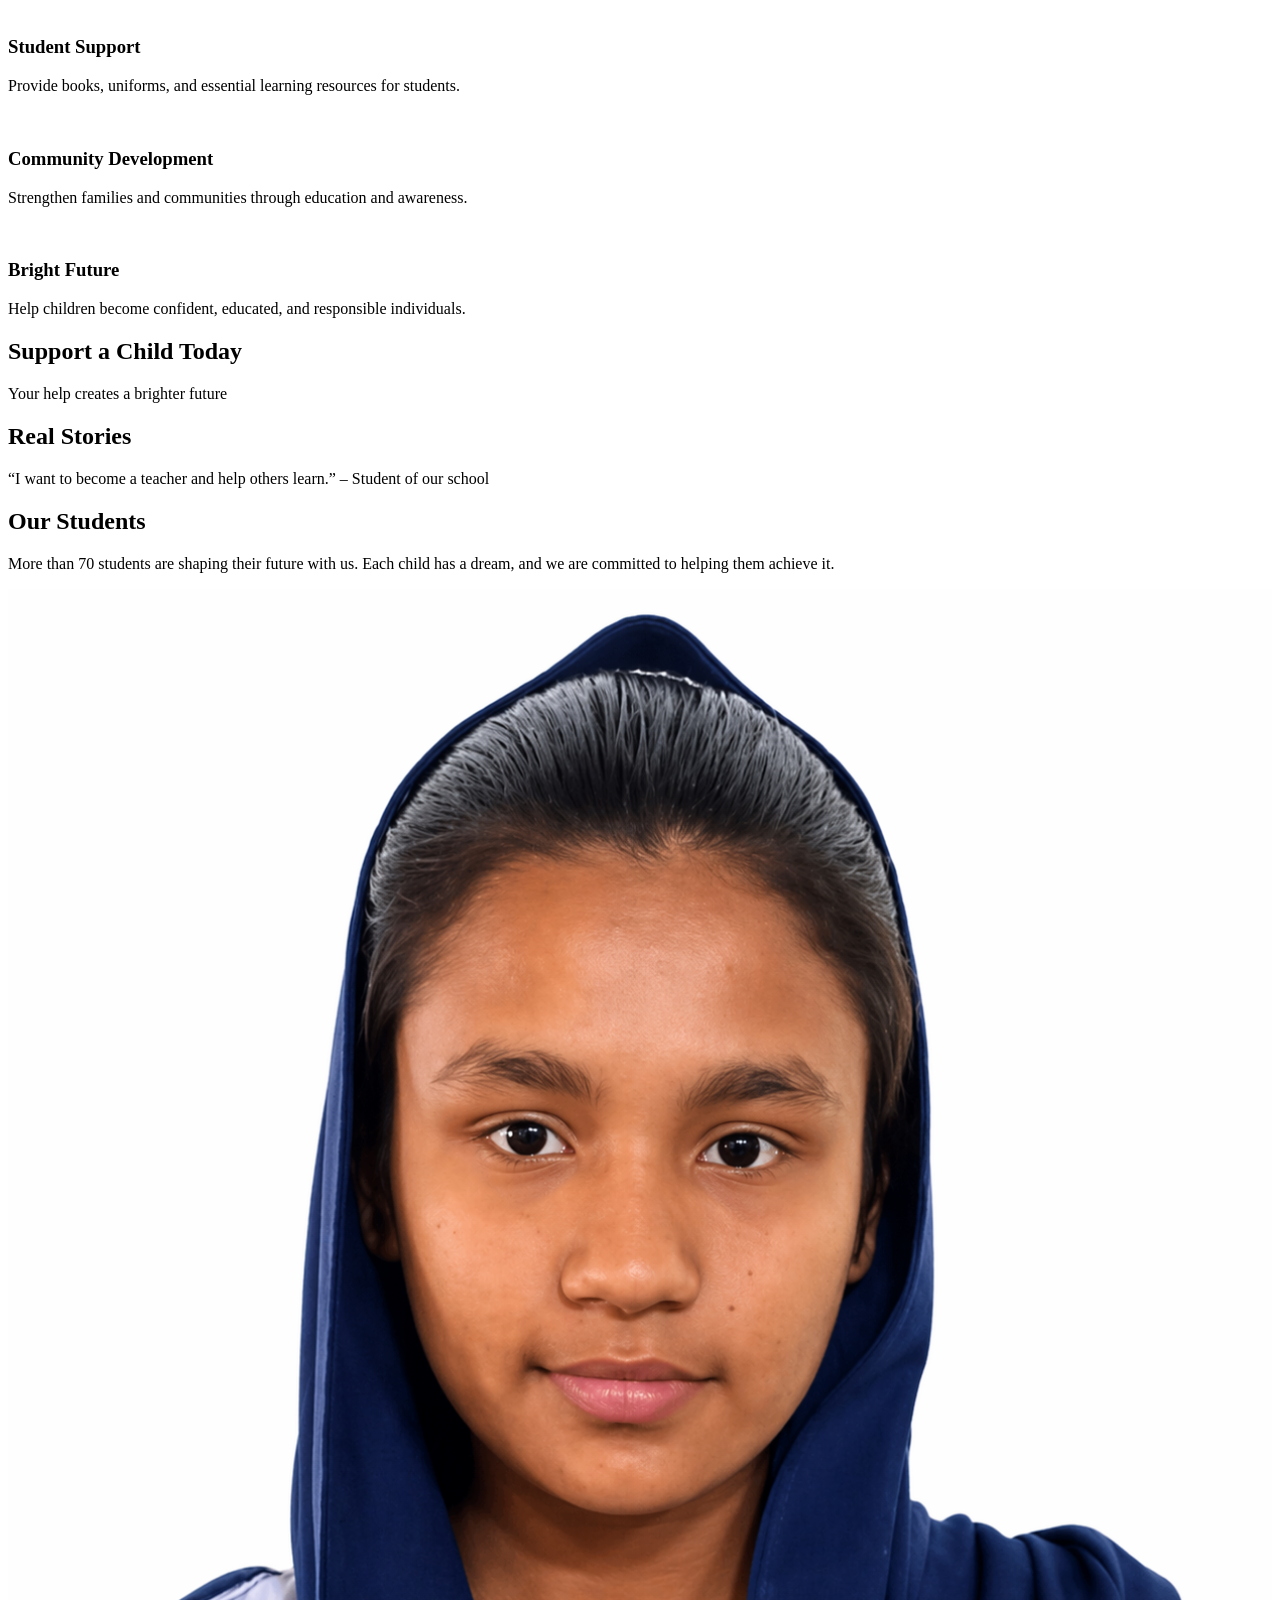
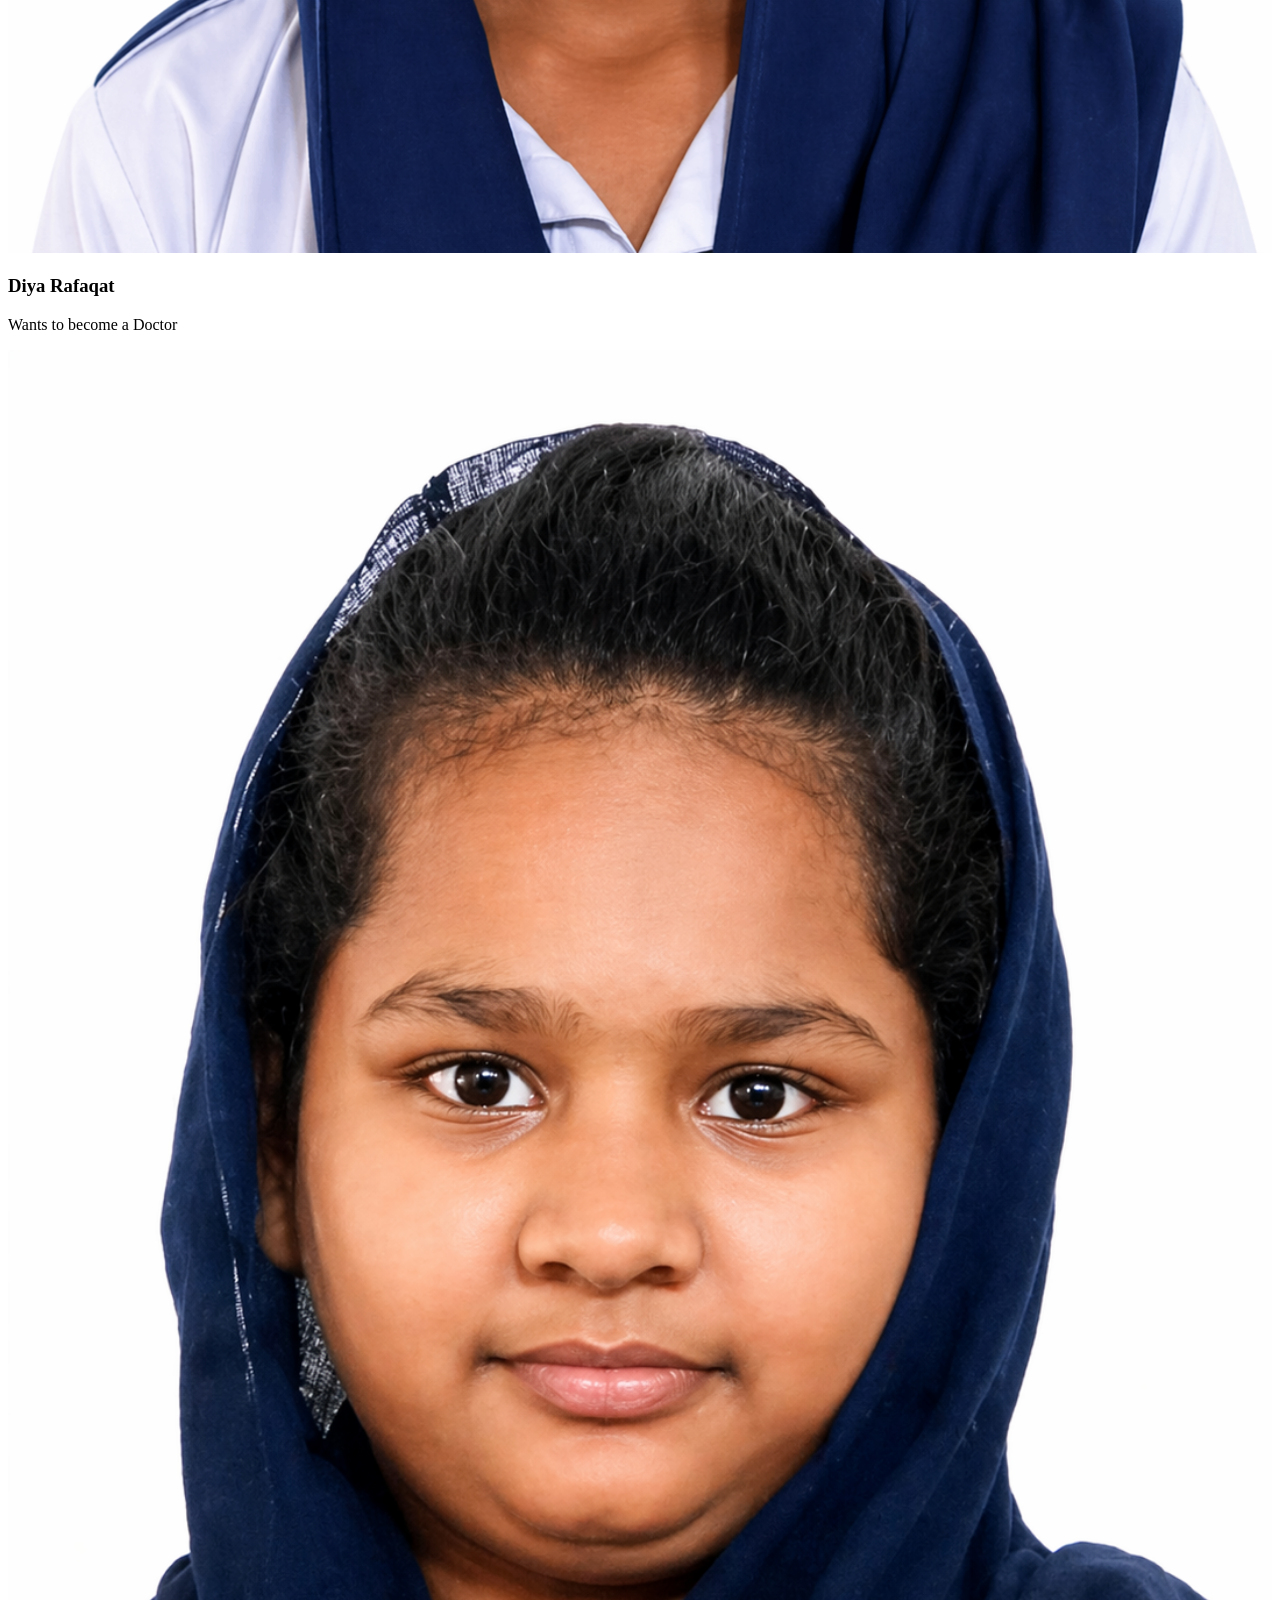
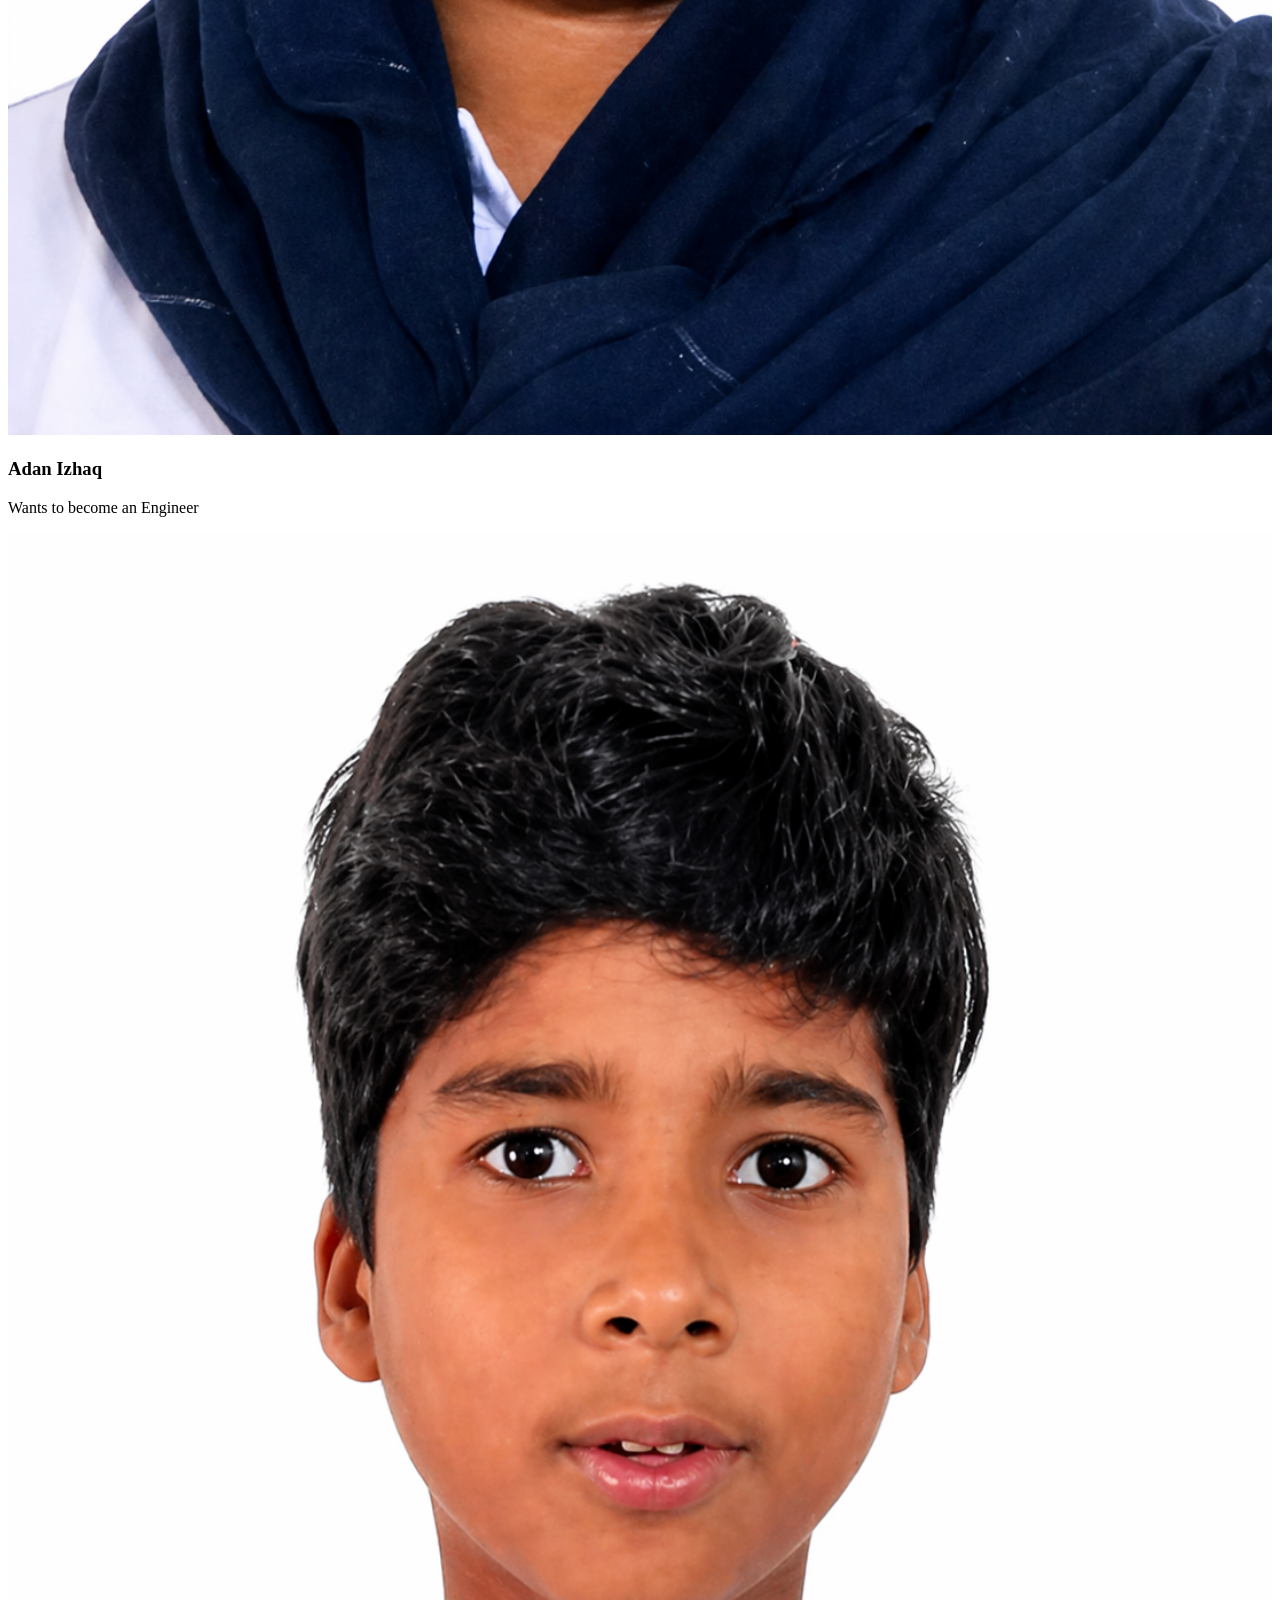
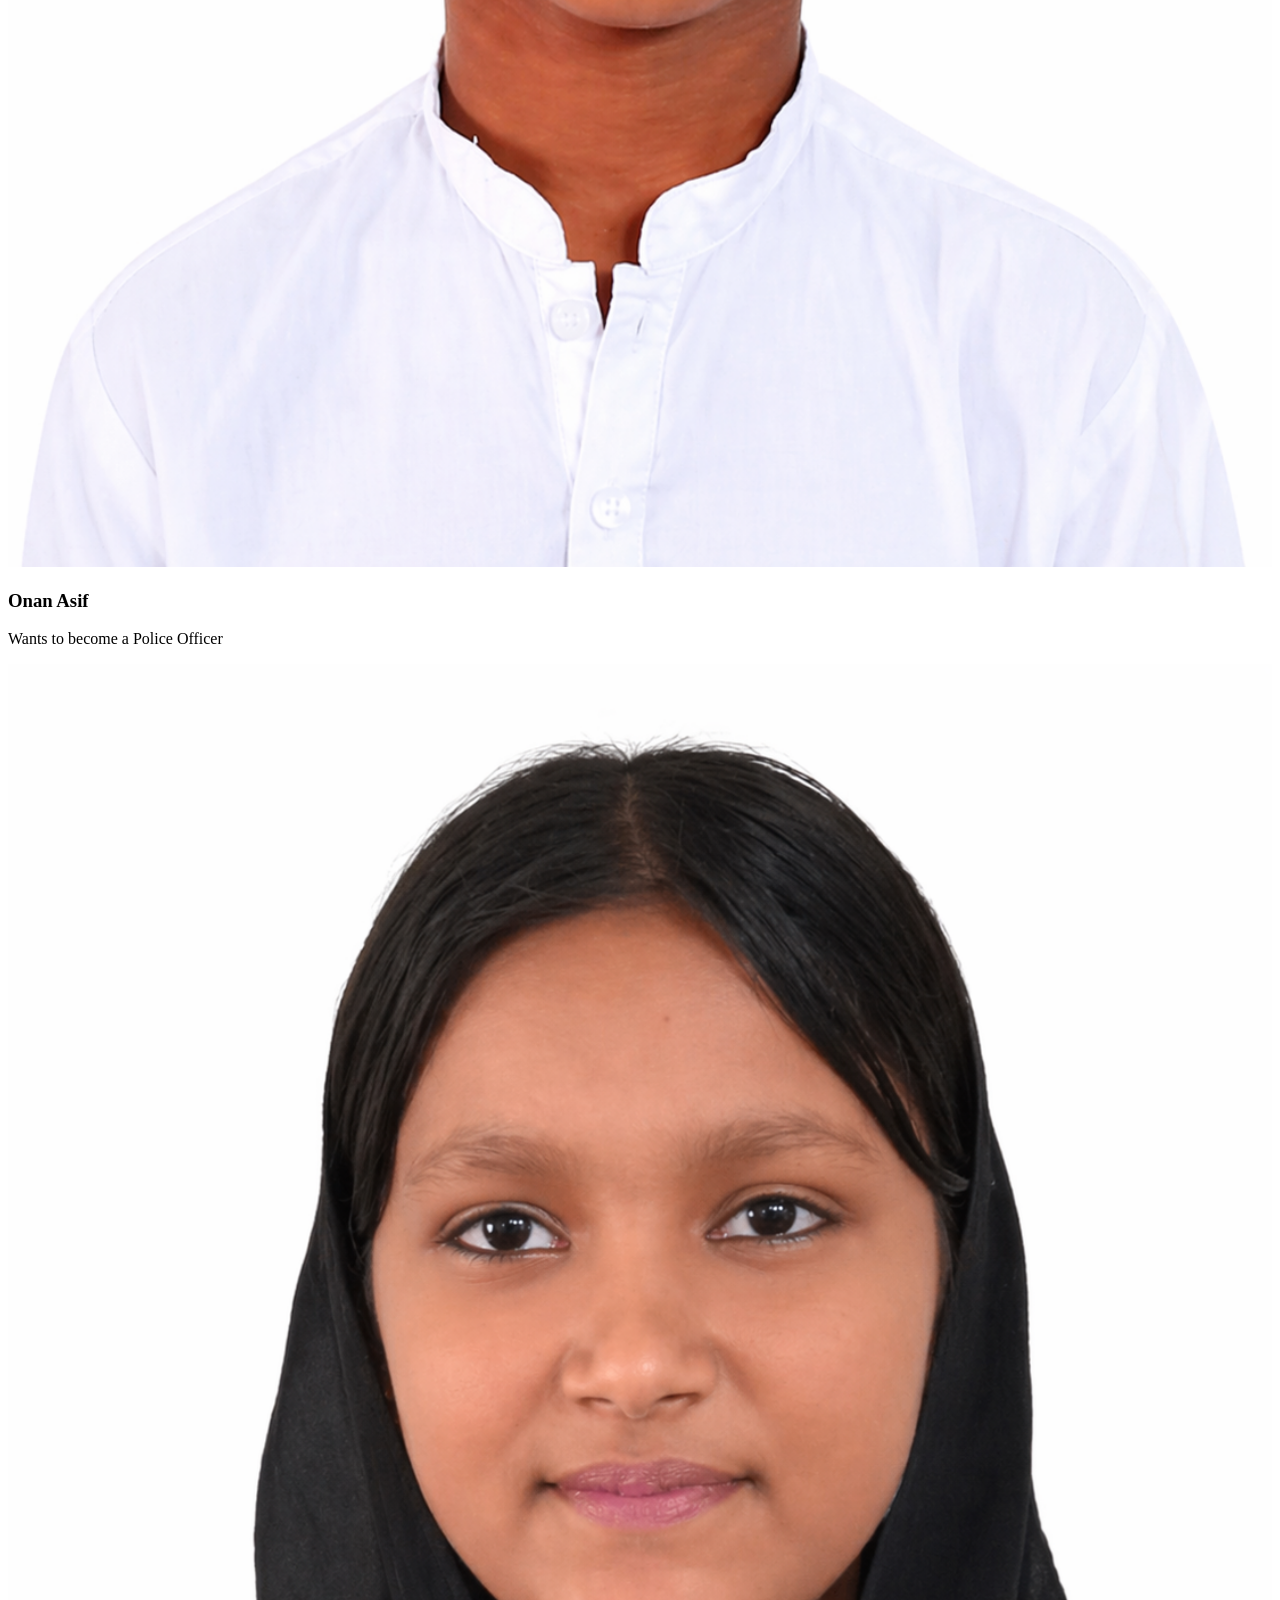
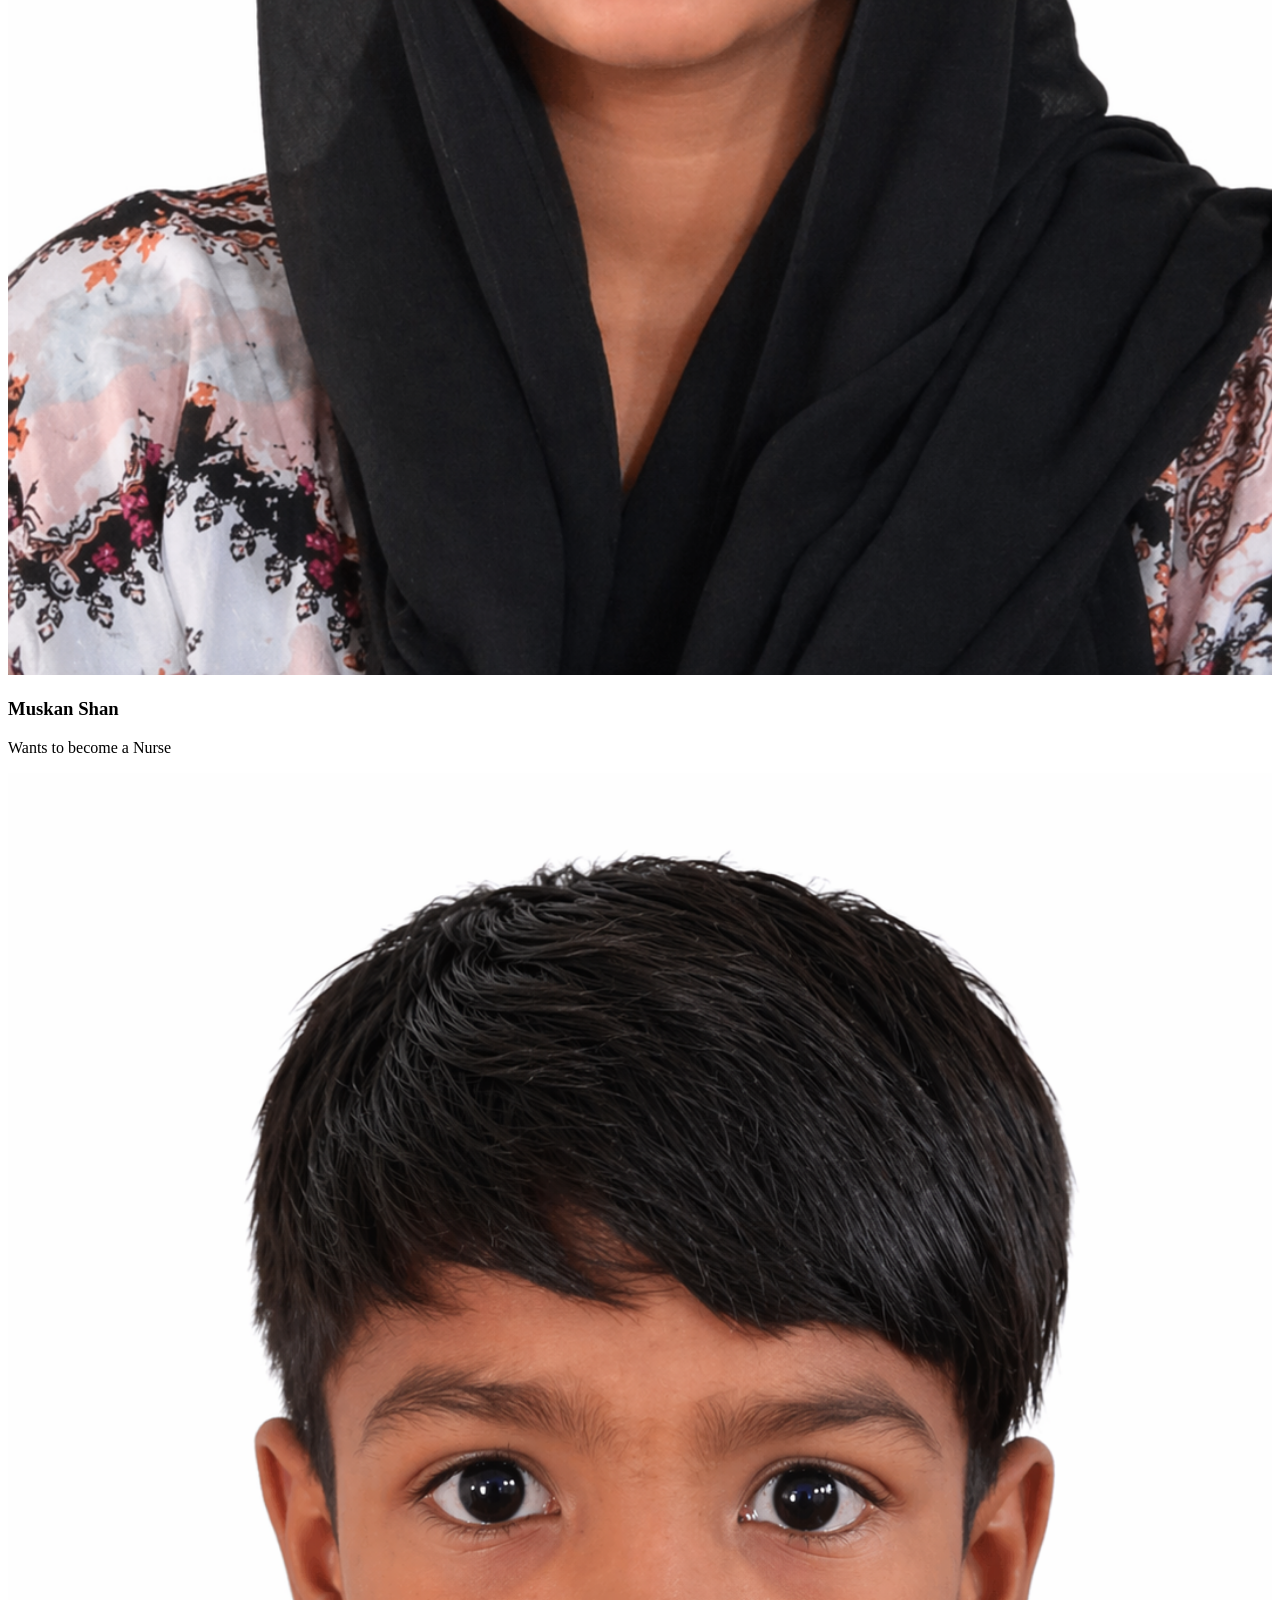
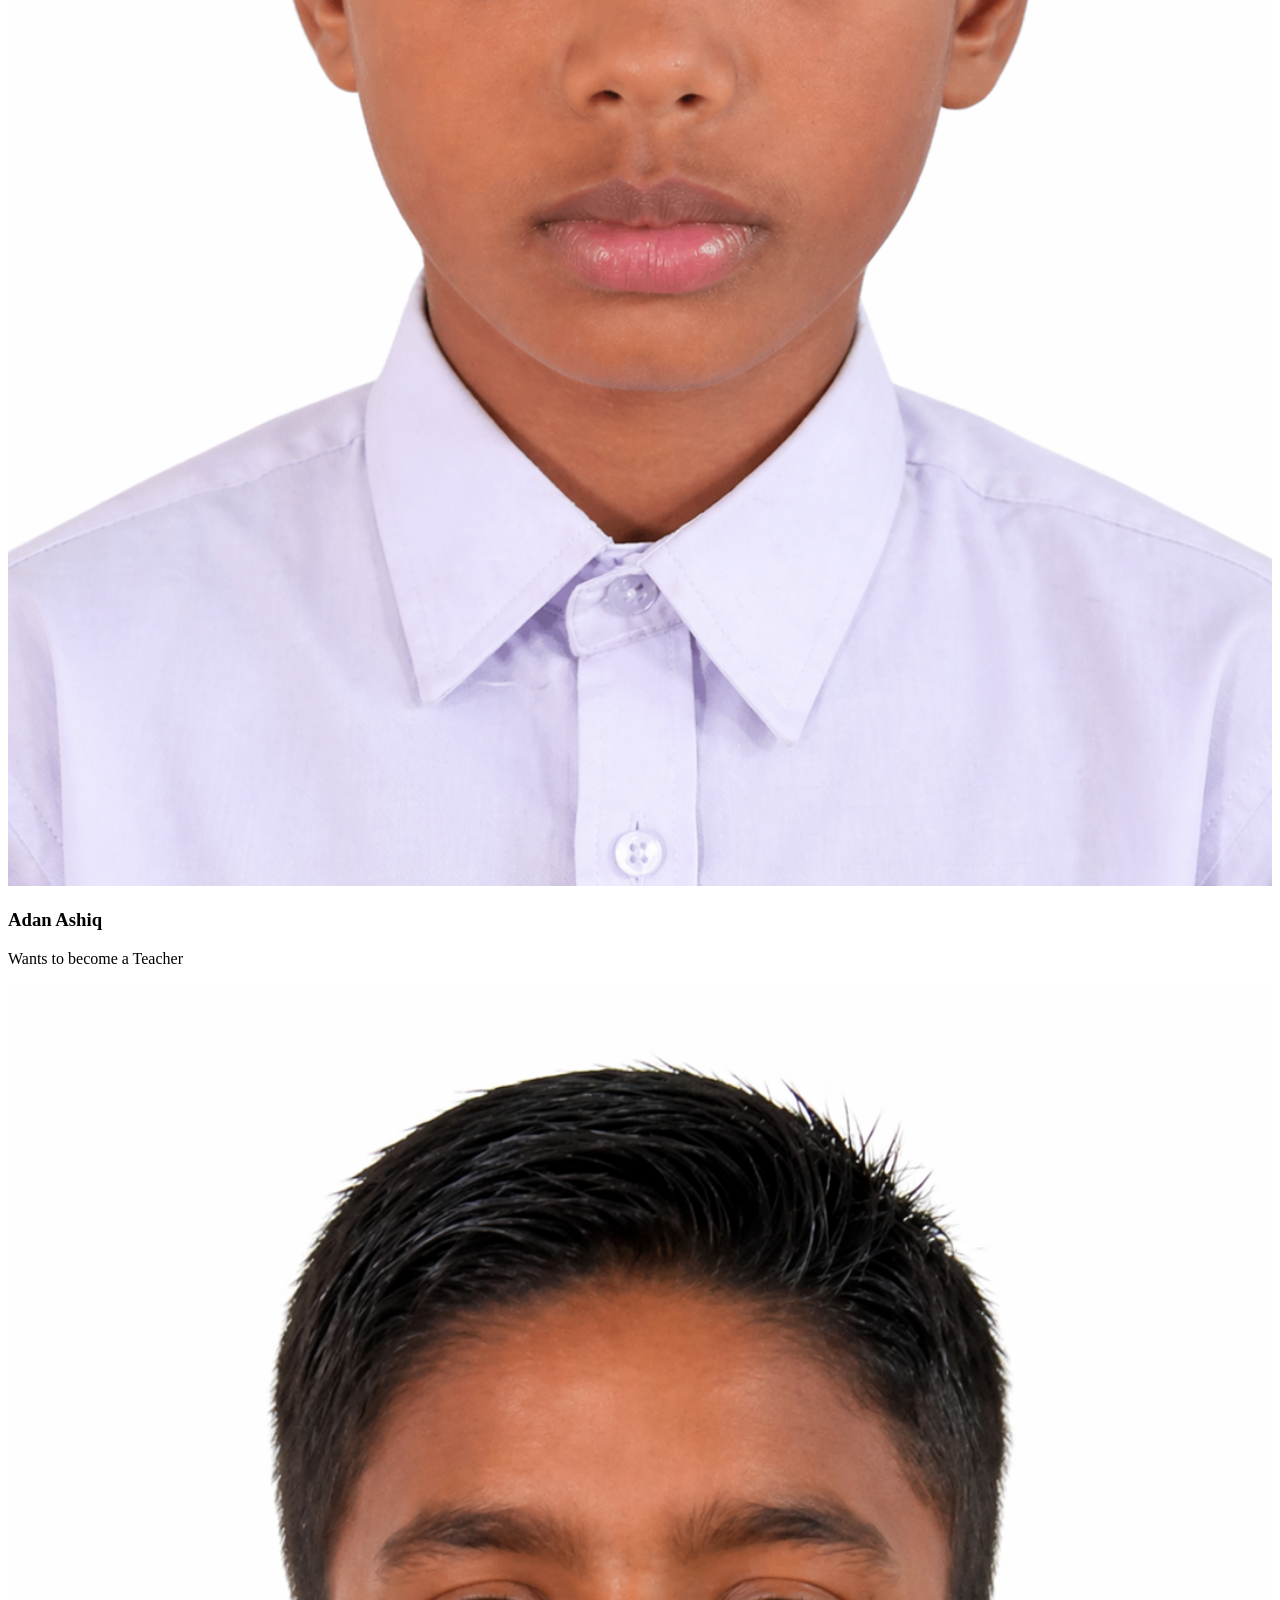
==== commit b4b9b711: "Update index.html" ====
--- a/index.html
+++ b/index.html
@@ -32,33 +32,38 @@
 </header>
 <!-- SLIDER -->
 <section class="slider">
+ <div class="slide active">
+  <img src="images/hero/hero.jpg">
+  <div class="slide-content">
+    <h1>Christian Public Model School</h1>
+    <p>Education for every child</p>
+
+      <a href="about.html" class="btn btn-primary">Learn More</a>
+  </div>
+</div>
 
   <div class="slide active">
-    <img src="images/hero/hero.jpg">
-    <div class="slide-content">
-      <h1>Christian Public Model School</h1>
-      <p>Education for every child</p>
-      <a href="admission.html" class="btn btn-primary">Admissions Open</a>
-    </div>
-  </div>
-
-  <div class="slide">
-    <img src="images/hero/hero1.jpg">
-    <div class="slide-content">
-      <h1>Support a Child</h1>
-      <p>Your help builds future</p>
-      <a href="contact.html" class="btn btn-secondary">Donate Now</a>
-    </div>
-  </div>
-
-  <div class="slide">
-    <img src="images/hero/hero2.jpg">
-    <div class="slide-content">
-      <h1>Quality Education</h1>
-      <p>Building bright futures</p>
-      <a href="about.html" class="btn btn-primary">Learn More</a>
-    </div>
-  </div>
+  <img src="images/hero/hero1.jpg">
+
+  <div class="slide-content">
+    <h1>Christian Public Model School</h1>
+    <p>Education for every child</p>
+
+   <a href="contact.html" class="btn btn-secondary">Donate Now</a>
+  </div>
+</div>
+  </div>
+
+ <div class="slide active">
+  <img src="images/hero/hero2.jpg">
+
+  <div class="slide-content">
+    <h1>Christian Public Model School</h1>
+    <p>Education for every child</p>
+
+    <a href="admission.html" class="btn">Admissions Open</a>
+  </div>
+</div>
 
 </section>
 <!-- Achivements -->
@@ -146,50 +151,46 @@
 </section>
 
 <!-- MISSION -->
-<section>
-  <div class="container">
-    <h2 class="section-title">Our Mission & Goals</h2>
-
-    <div class="features">
-
-      <div class="feature-box">
-        <img src="https://cdn-icons-png.flaticon.com/512/3135/3135755.png">
-        <h3>Access to Education</h3>
-        <p>Ensure every child can go to school and support poor families.</p>
-      </div>
-
-      <div class="feature-box">
-        <img src="https://cdn-icons-png.flaticon.com/512/1048/1048953.png">
-        <h3>Learning Materials</h3>
-        <p>Provide books, bags, uniforms, and essential supplies.</p>
-      </div>
-
-      <div class="feature-box">
-        <img src="https://cdn-icons-png.flaticon.com/512/2913/2913465.png">
-        <h3>Health & Hygiene</h3>
-        <p>Clean water, sanitation, and a healthy environment.</p>
-      </div>
-
-      <div class="feature-box">
-        <img src="https://cdn-icons-png.flaticon.com/512/1670/1670080.png">
-        <h3>Safe Environment</h3>
-        <p>Clean classrooms and protection for every child.</p>
-      </div>
-
-      <div class="feature-box">
-        <img src="https://cdn-icons-png.flaticon.com/512/1055/1055687.png">
-        <h3>Digital Education</h3>
-        <p>Basic computer knowledge and modern learning tools.</p>
-      </div>
-
-      <div class="feature-box">
-        <img src="https://cdn-icons-png.flaticon.com/512/1077/1077012.png">
-        <h3>Moral & Faith Values</h3>
-        <p>Teaching kindness, discipline, and Christian values.</p>
-      </div>
-
-    </div>
-  </div>
+<section class="mission-section">
+
+  <h2 class="section-title">Our Mission & Goals</h2>
+
+  <div class="mission-grid">
+
+    <div class="mission-card">
+      <img src="images/mission/education.png" alt="">
+      <h3>Access to Education</h3>
+      <p>
+        Ensure every child receives quality education regardless of financial background.
+      </p>
+    </div>
+
+    <div class="mission-card">
+      <img src="images/mission/support.png" alt="">
+      <h3>Student Support</h3>
+      <p>
+        Provide books, uniforms, and essential learning resources for students.
+      </p>
+    </div>
+
+    <div class="mission-card">
+      <img src="images/mission/community.png" alt="">
+      <h3>Community Development</h3>
+      <p>
+        Strengthen families and communities through education and awareness.
+      </p>
+    </div>
+
+    <div class="mission-card">
+      <img src="images/mission/future.png" alt="">
+      <h3>Bright Future</h3>
+      <p>
+        Help children become confident, educated, and responsible individuals.
+      </p>
+    </div>
+
+  </div>
+
 </section>
 
 <!-- IMAGE -->
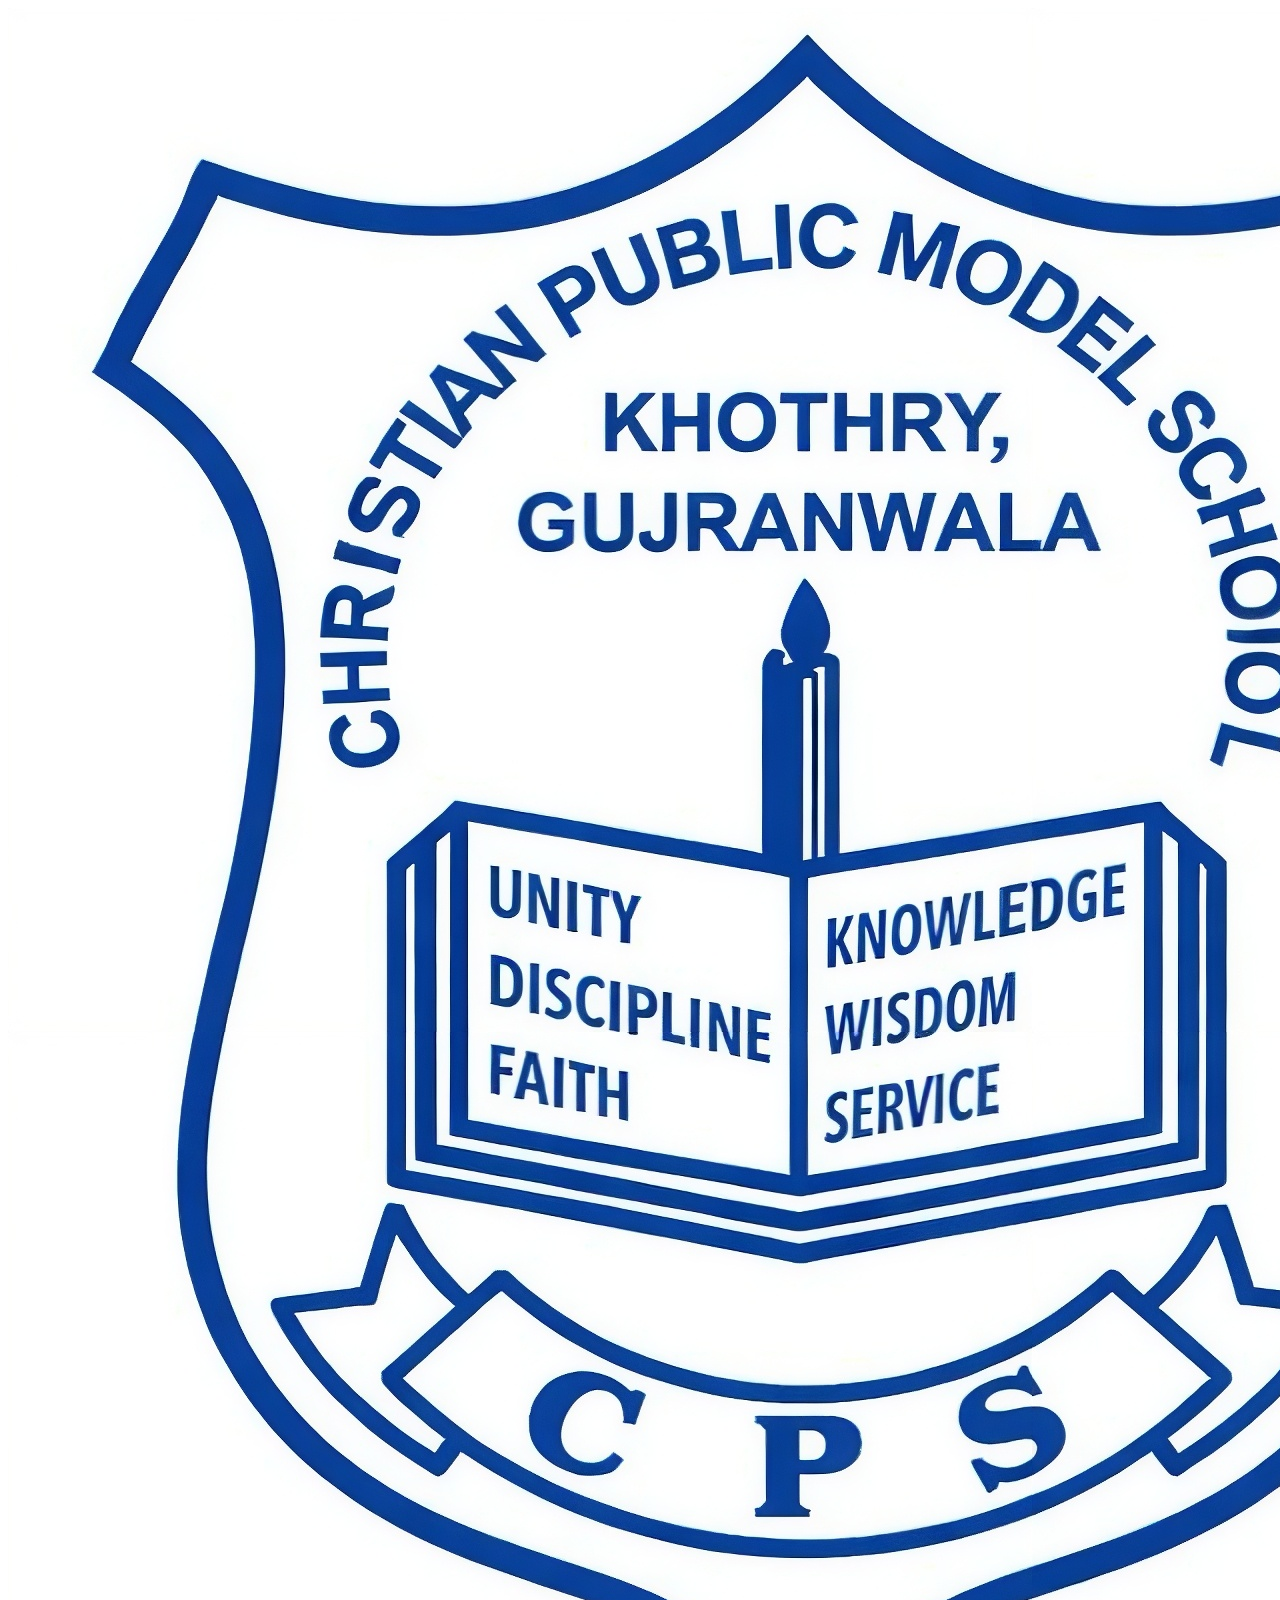
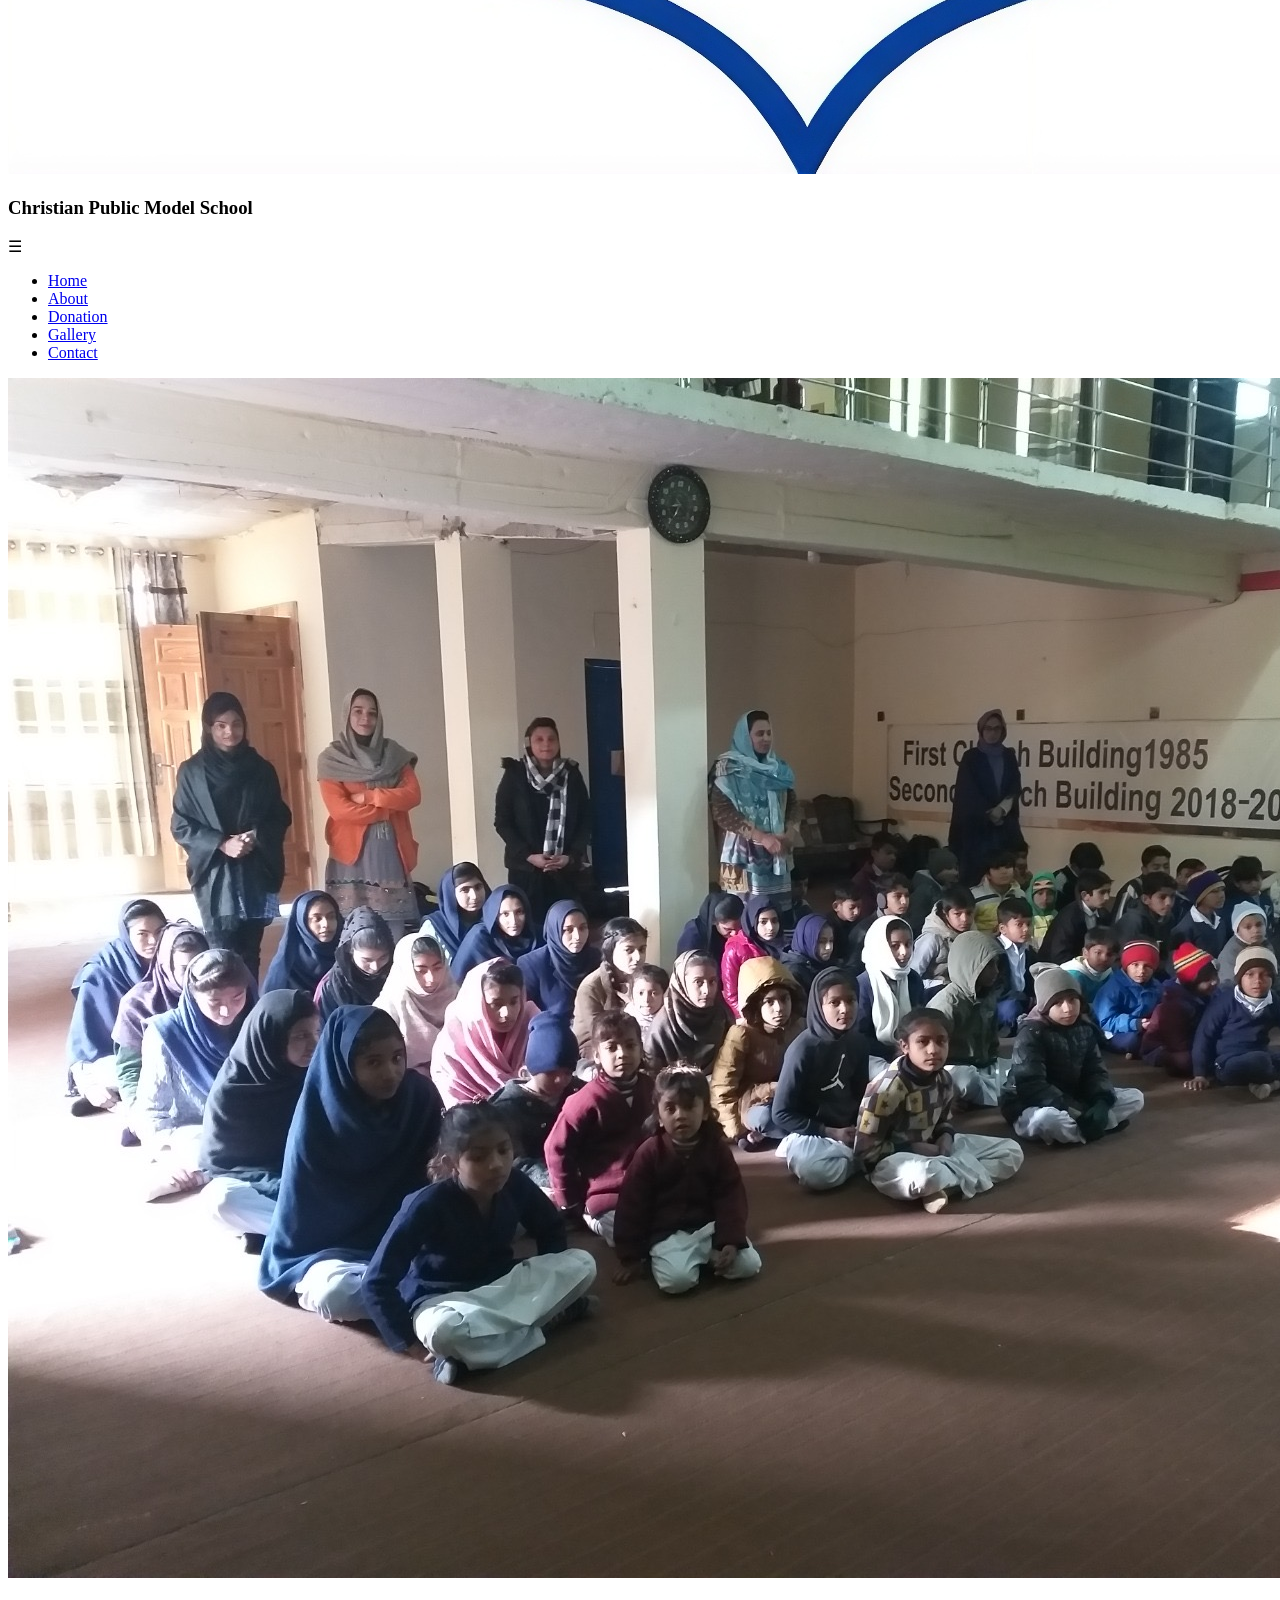
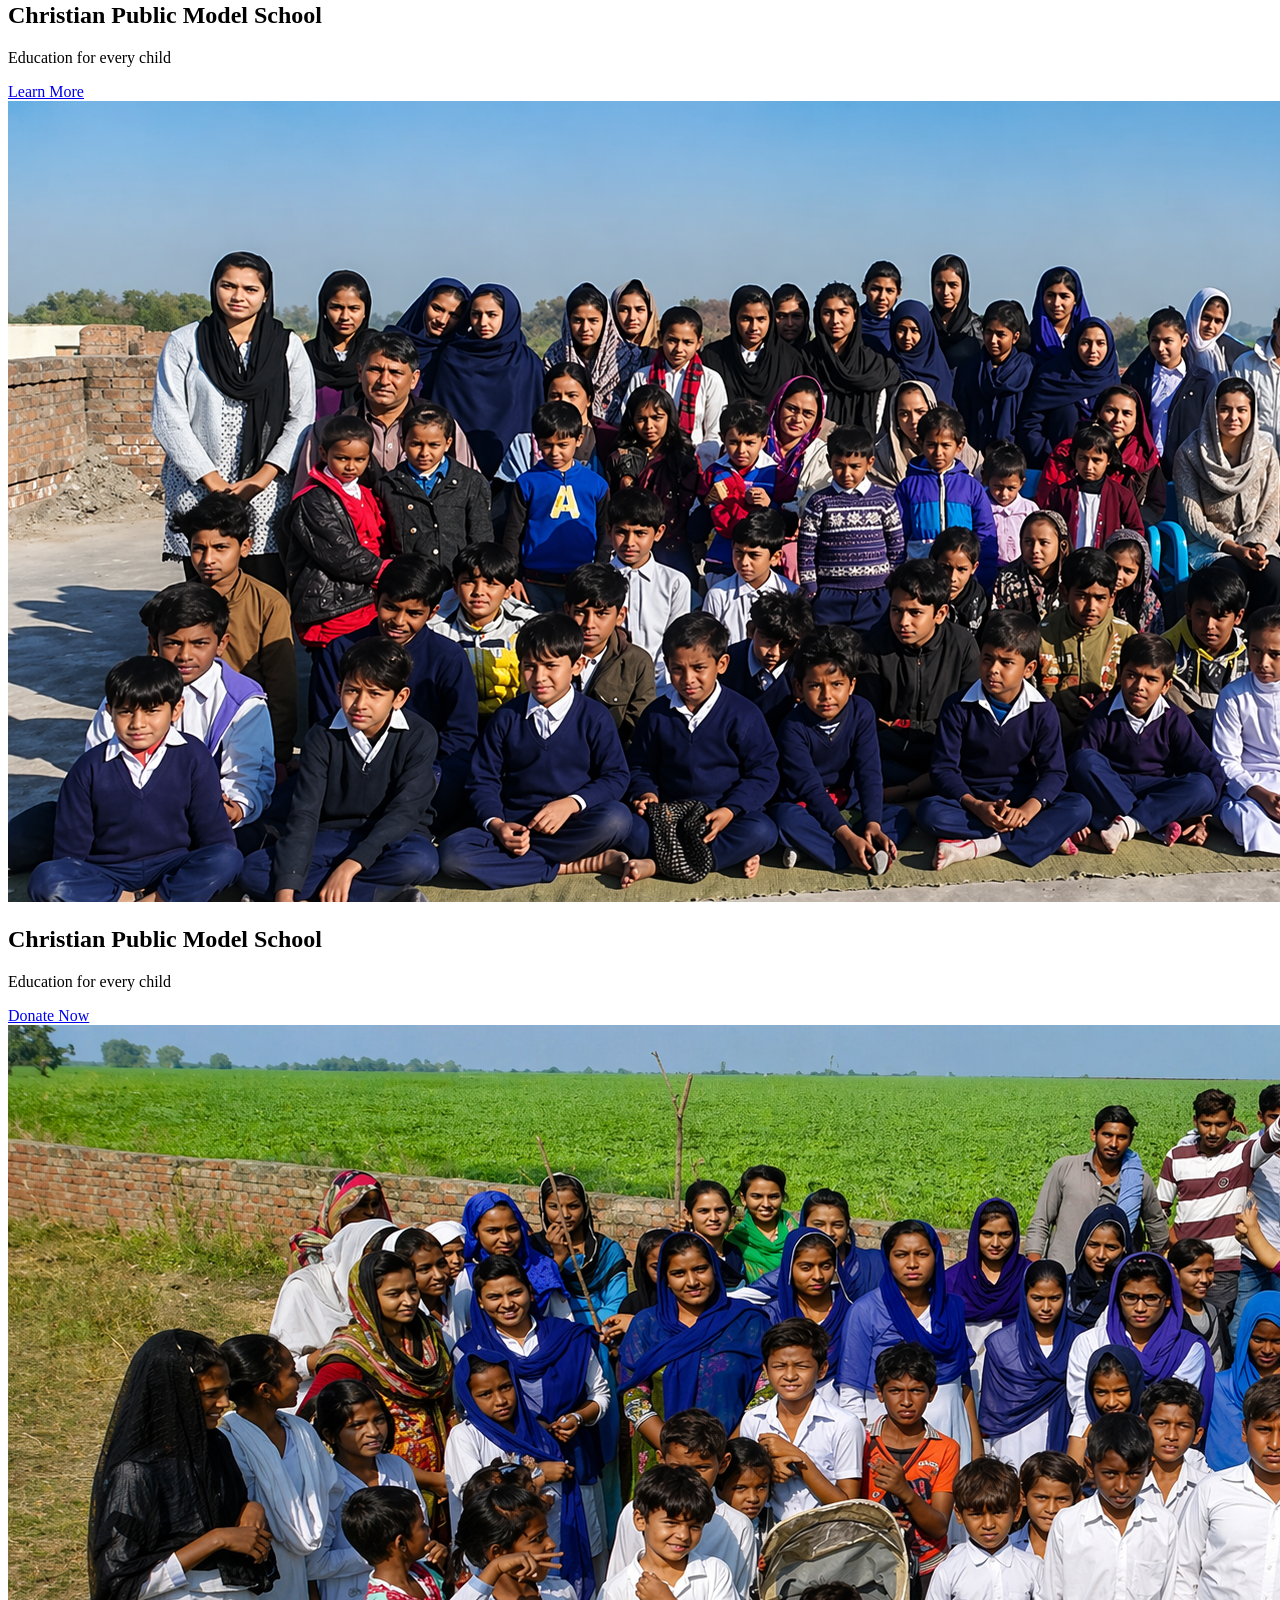
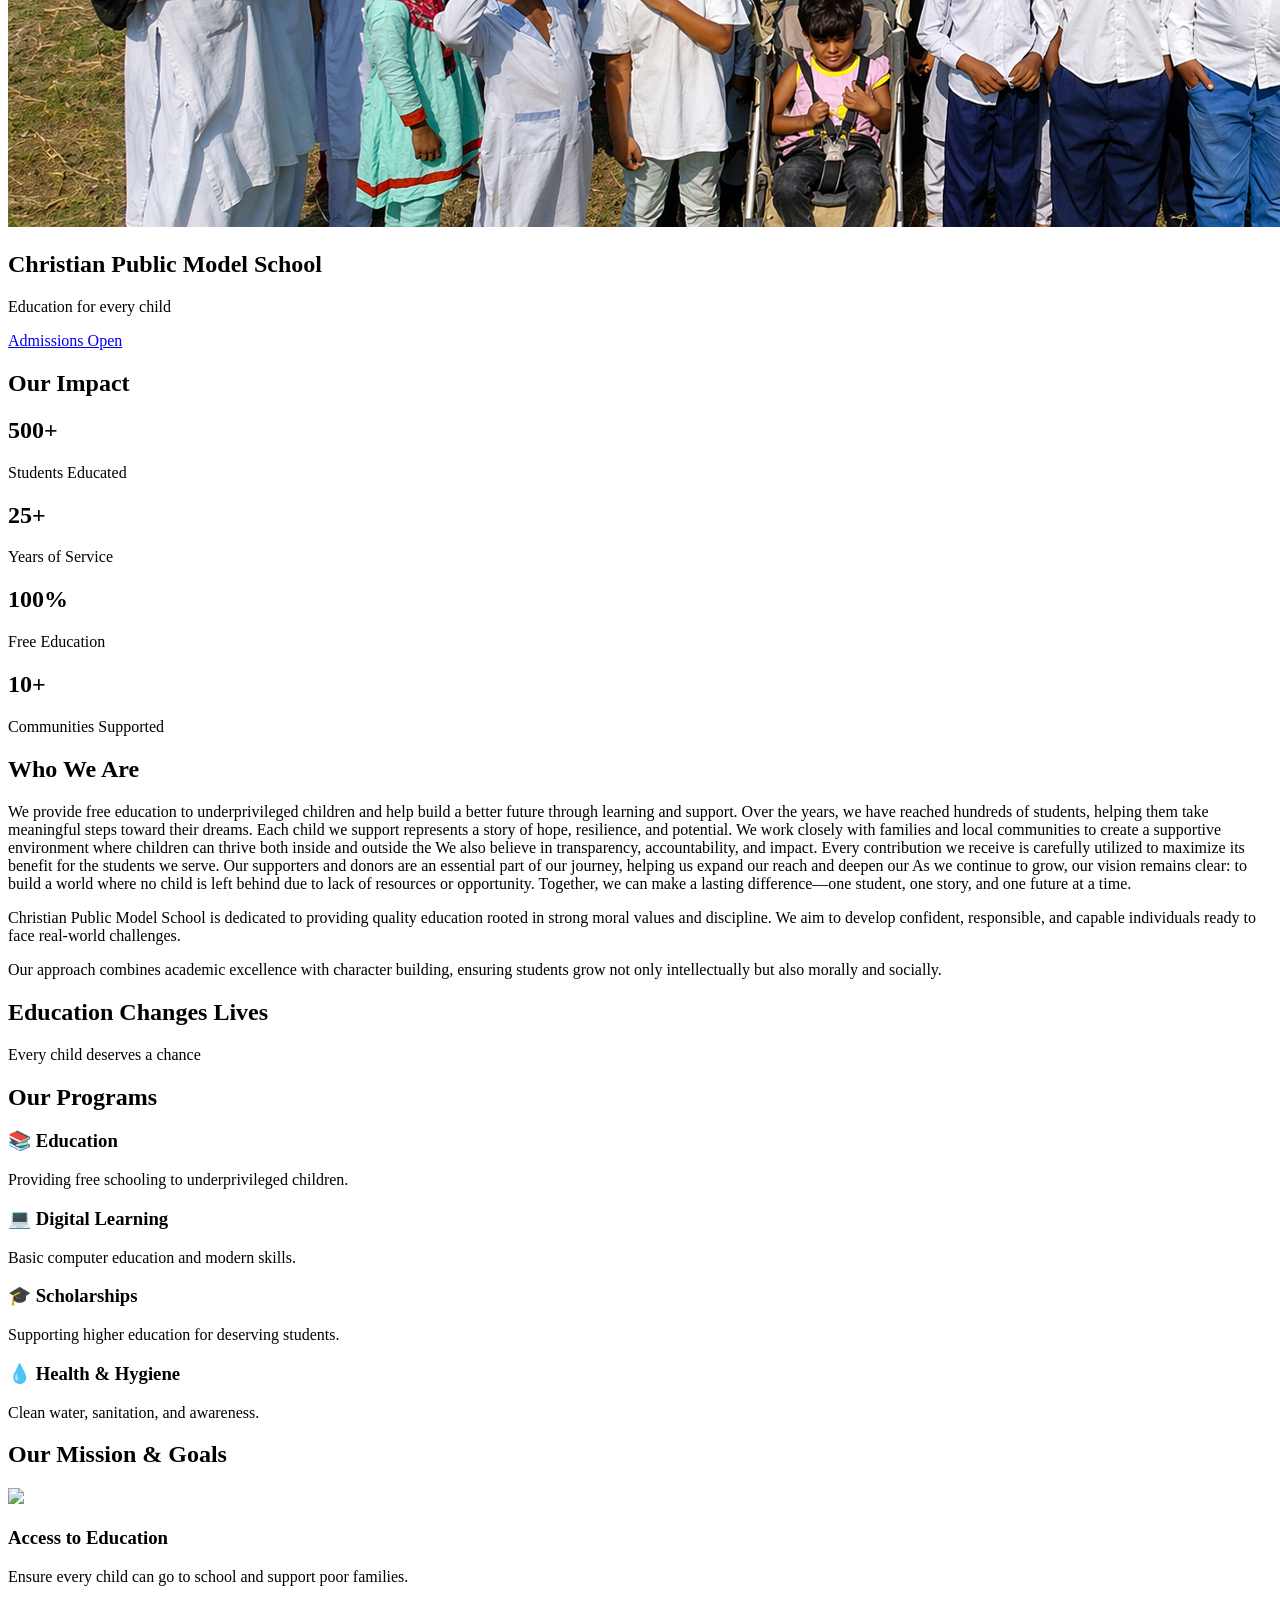
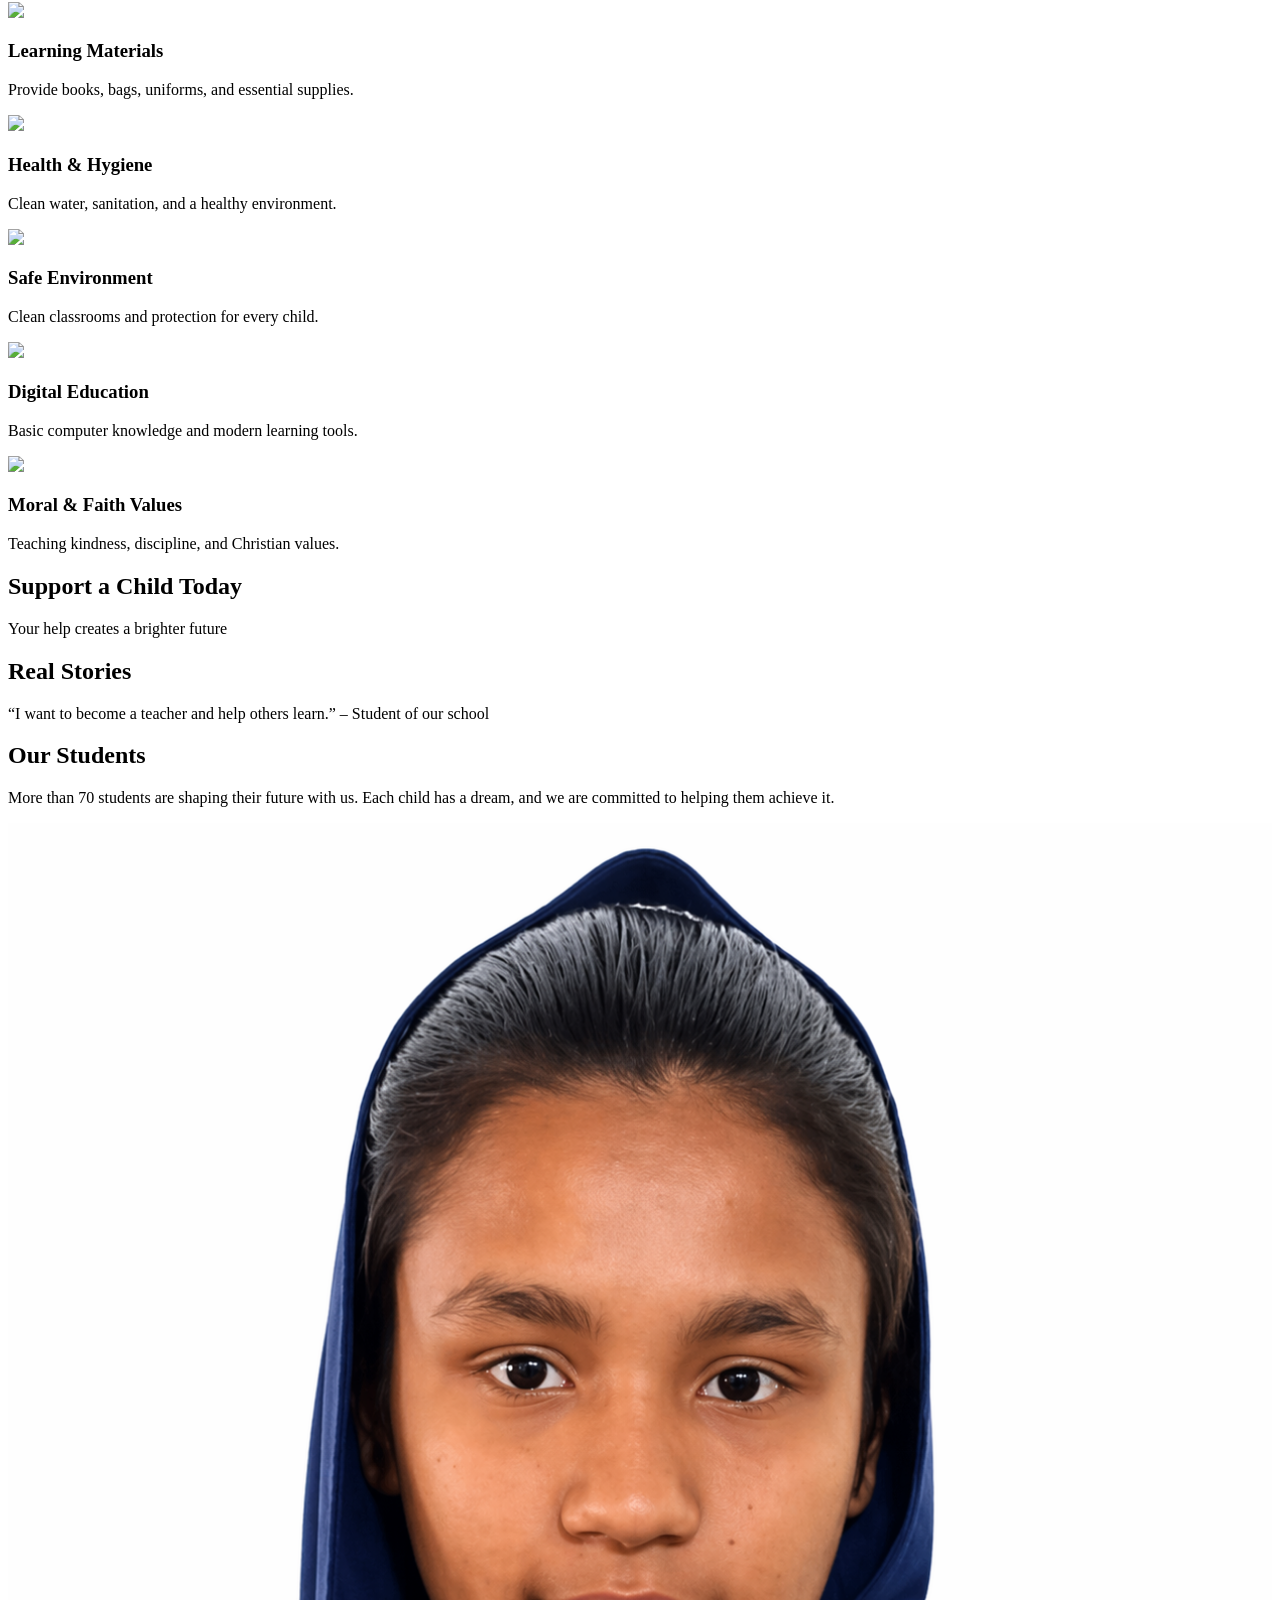
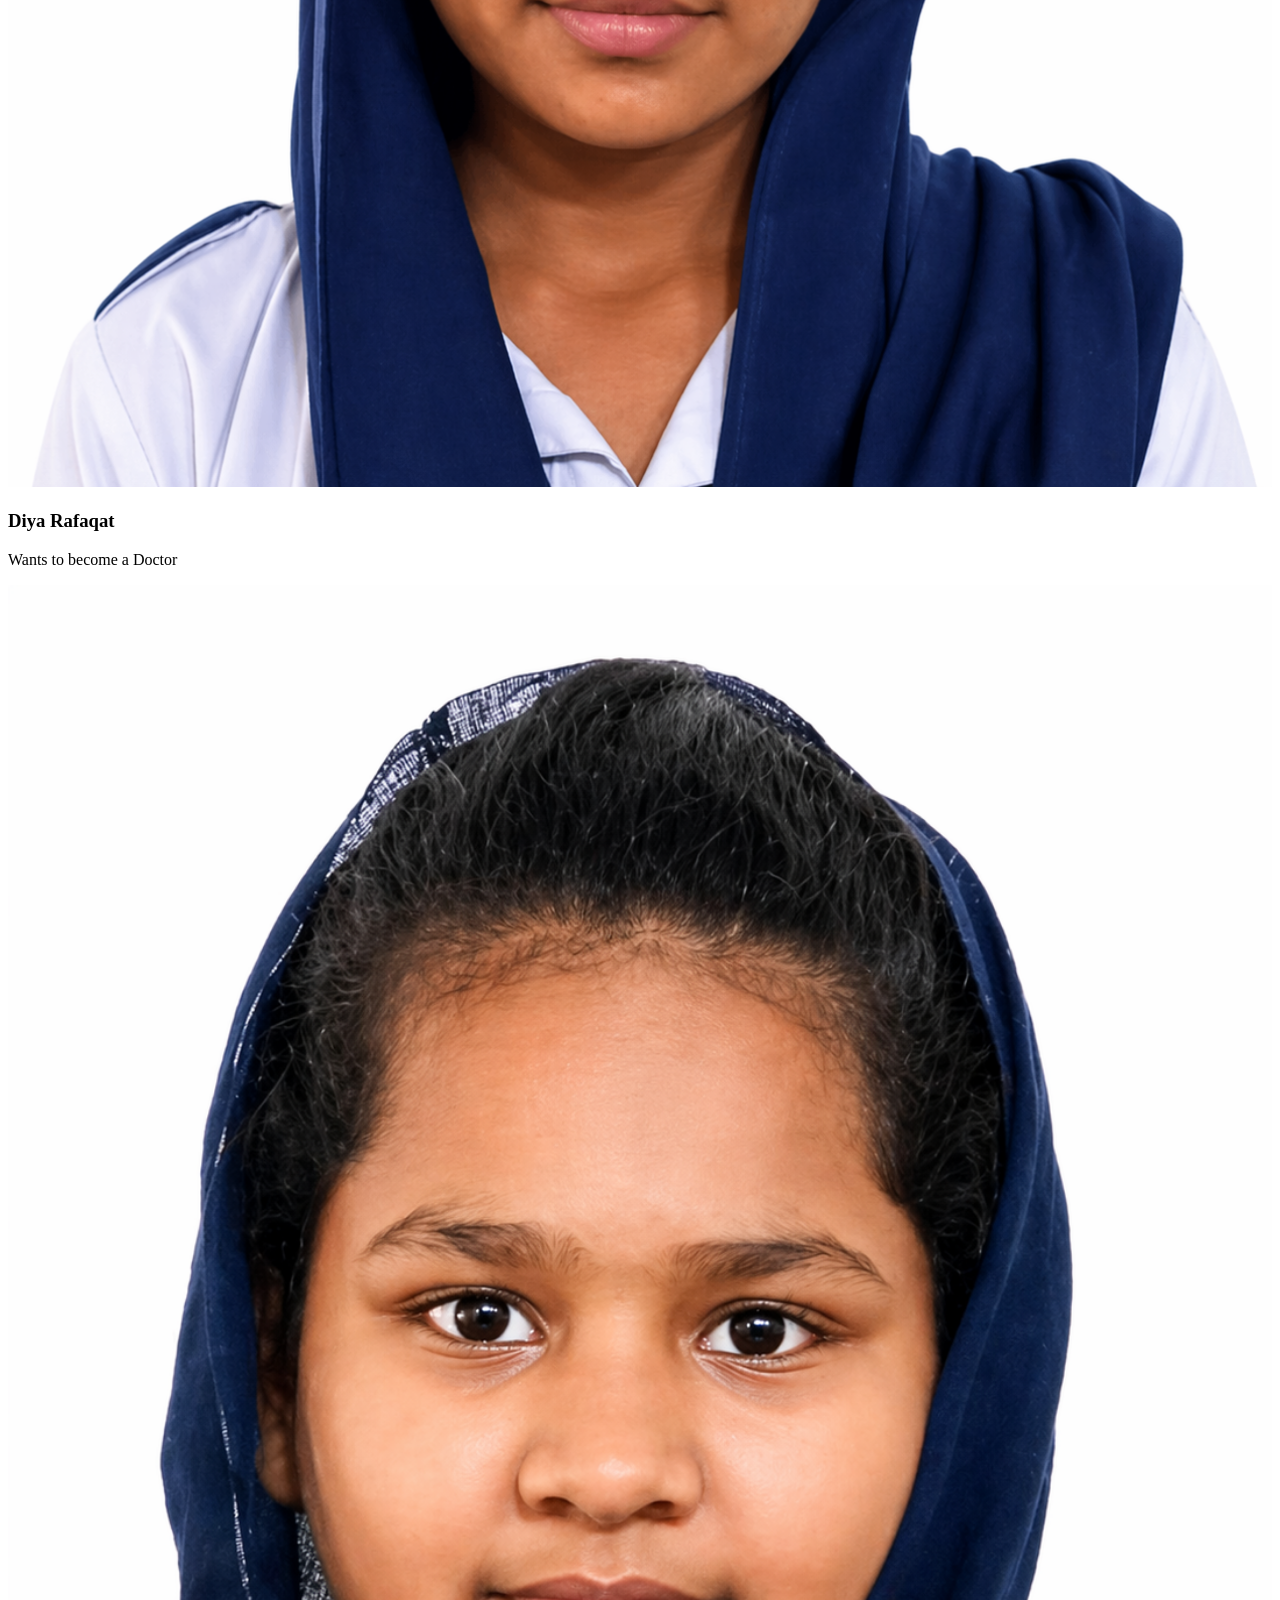
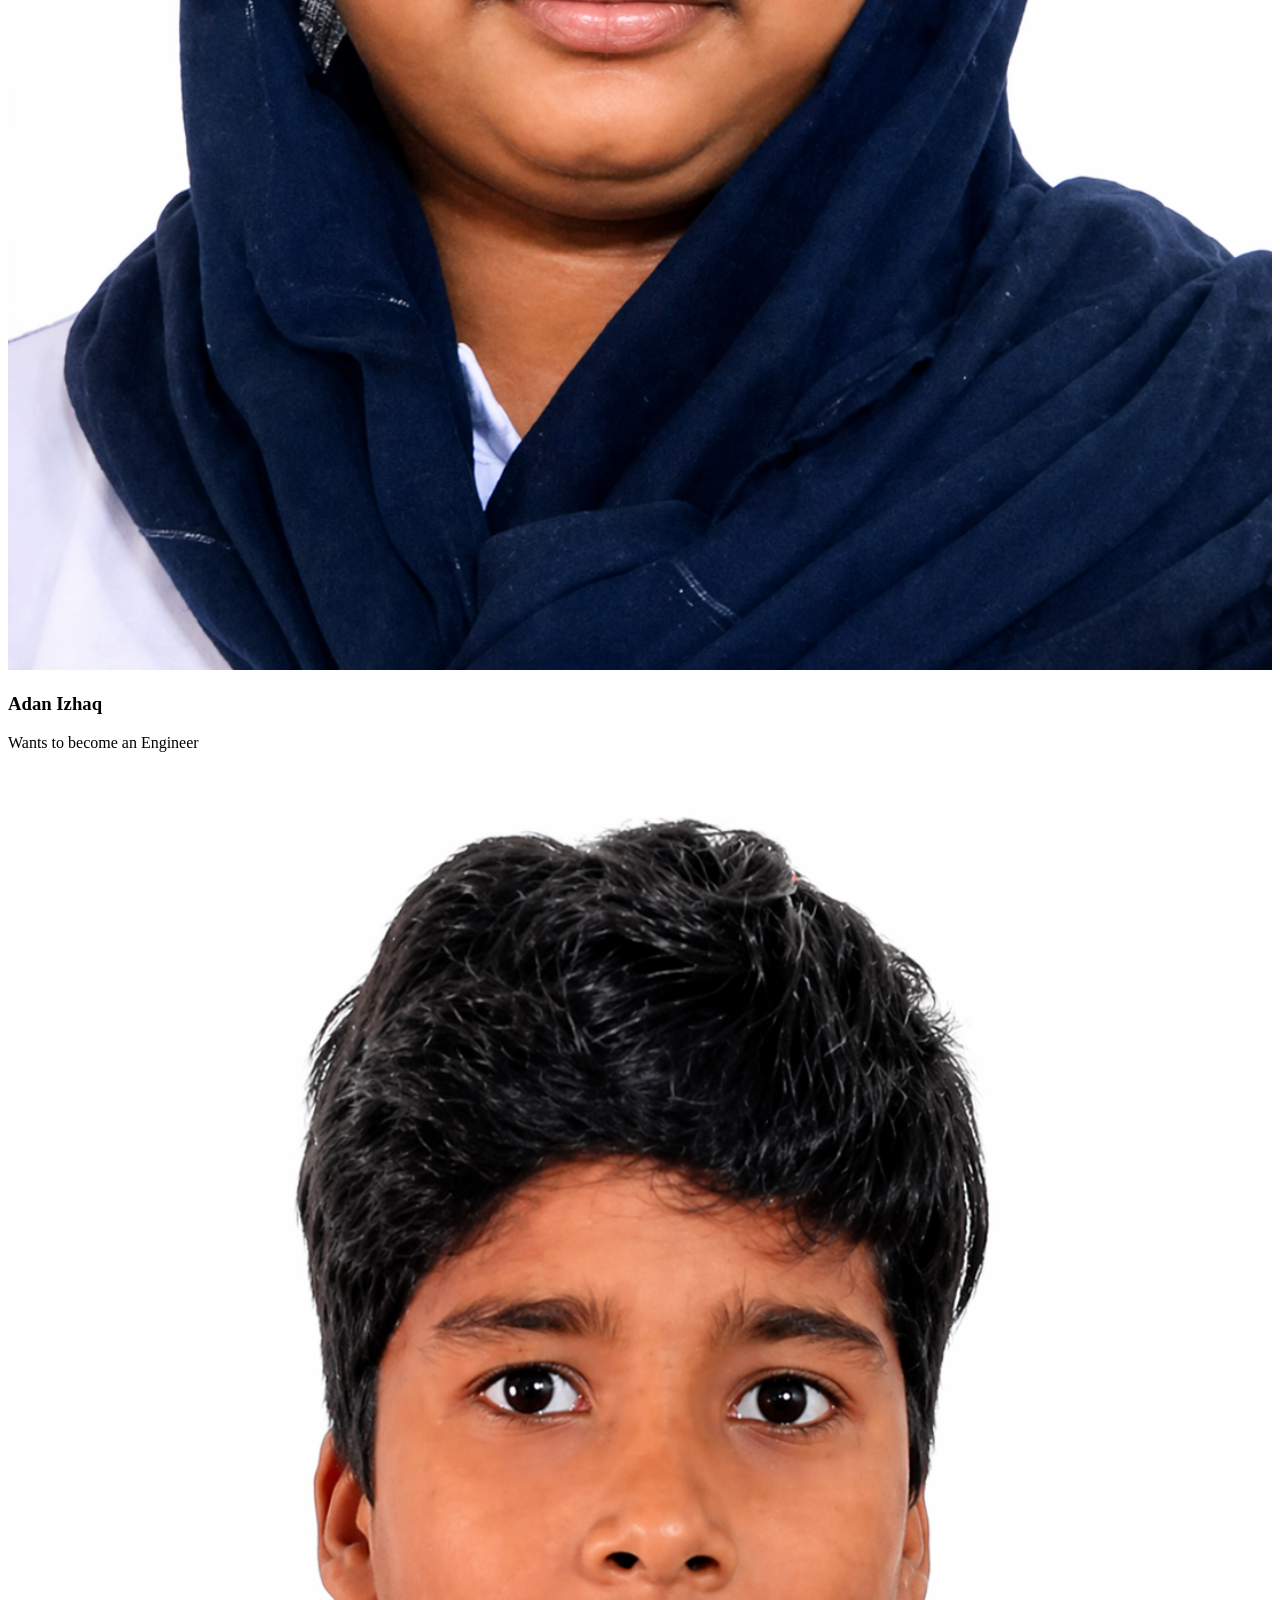
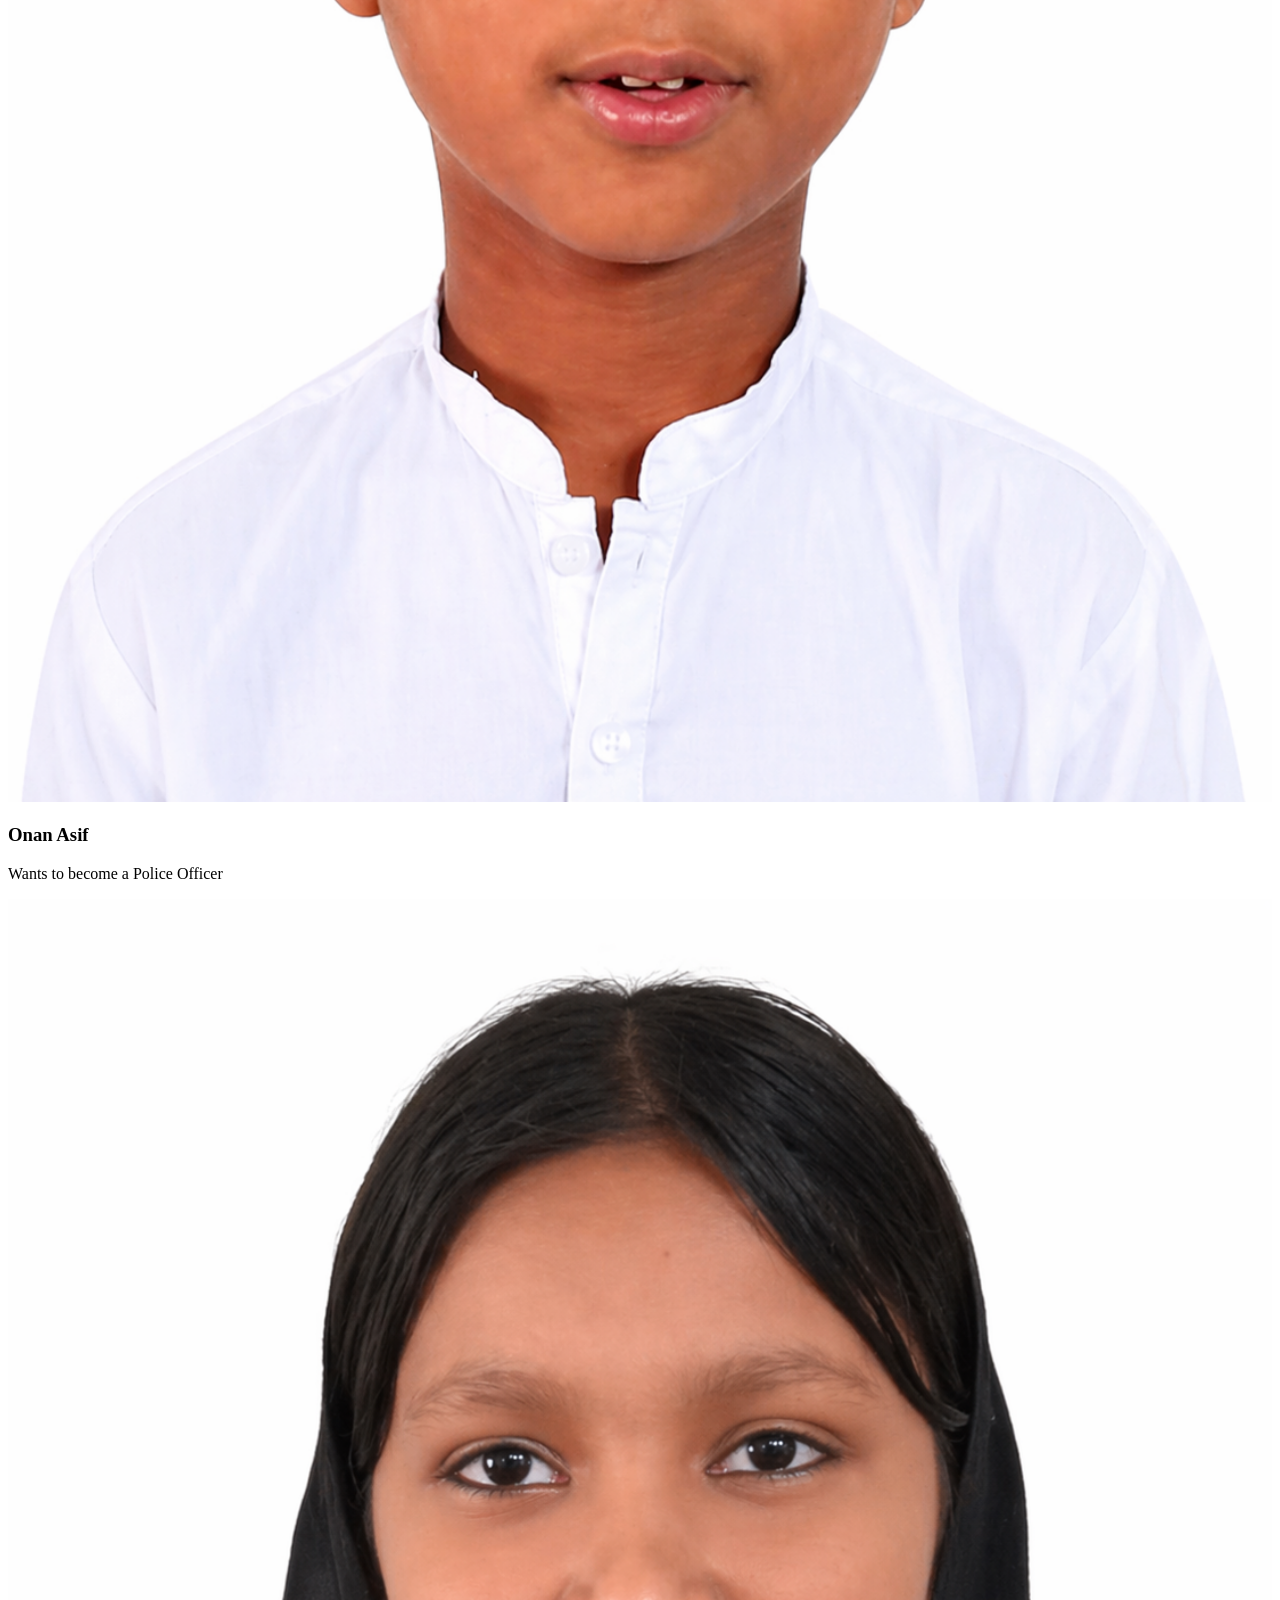
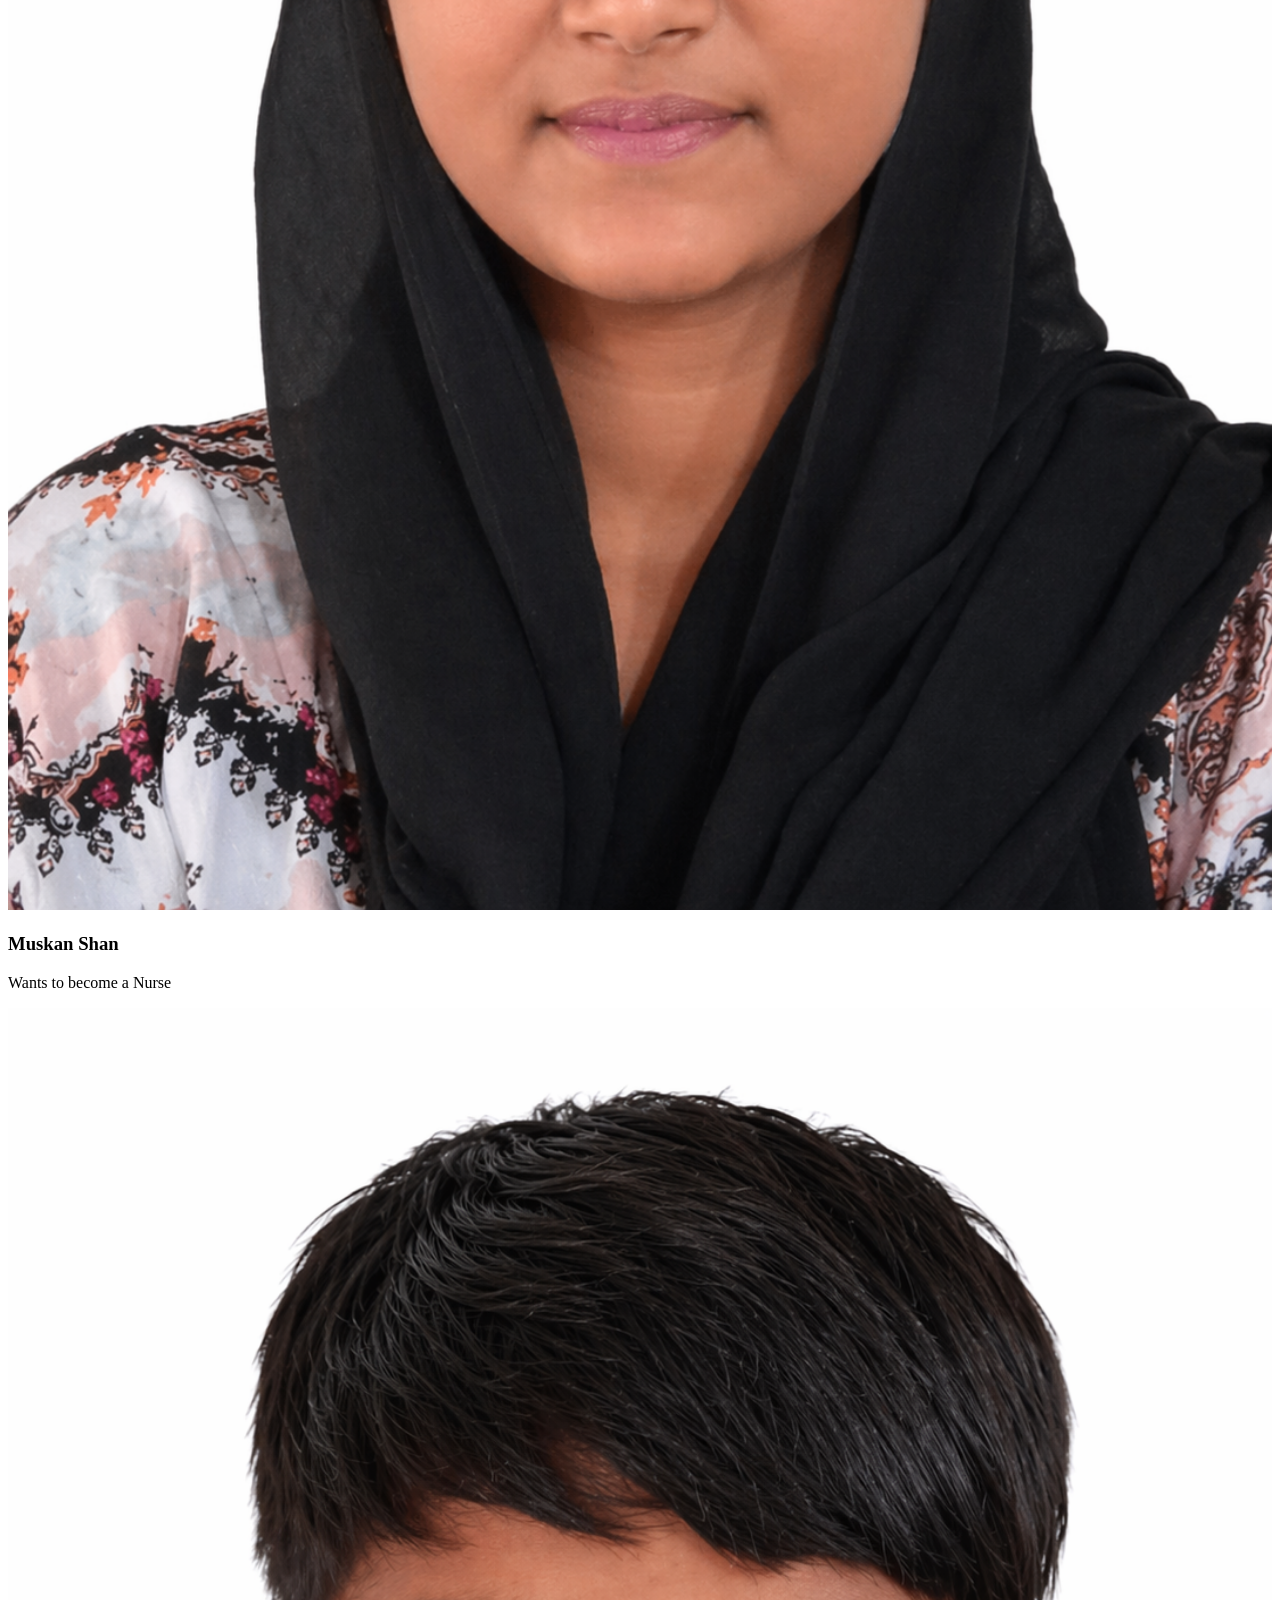
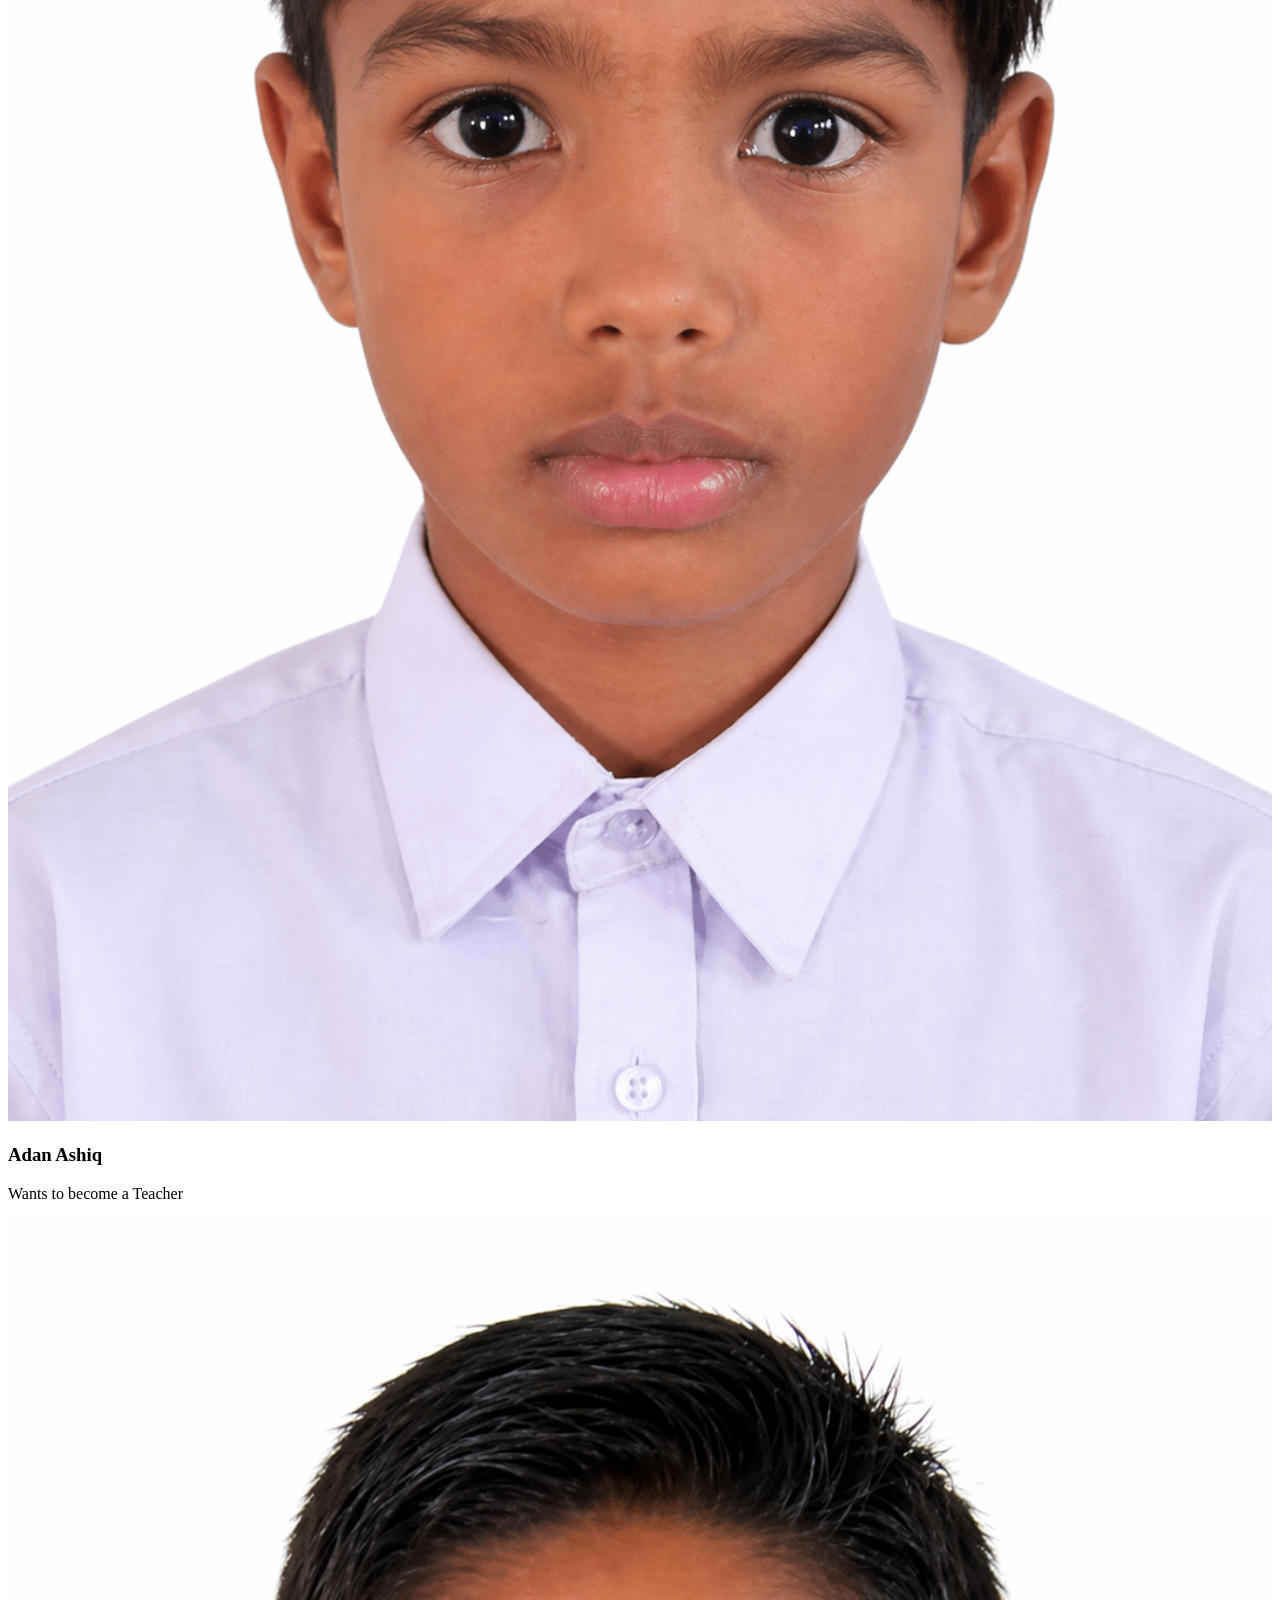
==== commit 1e40397c: "Update index.html" ====
--- a/index.html
+++ b/index.html
@@ -151,46 +151,51 @@
 </section>
 
 <!-- MISSION -->
-<section class="mission-section">
-
-  <h2 class="section-title">Our Mission & Goals</h2>
-
-  <div class="mission-grid">
-
-    <div class="mission-card">
-      <img src="images/mission/education.png" alt="">
-      <h3>Access to Education</h3>
-      <p>
-        Ensure every child receives quality education regardless of financial background.
-      </p>
-    </div>
-
-    <div class="mission-card">
-      <img src="images/mission/support.png" alt="">
-      <h3>Student Support</h3>
-      <p>
-        Provide books, uniforms, and essential learning resources for students.
-      </p>
-    </div>
-
-    <div class="mission-card">
-      <img src="images/mission/community.png" alt="">
-      <h3>Community Development</h3>
-      <p>
-        Strengthen families and communities through education and awareness.
-      </p>
-    </div>
-
-    <div class="mission-card">
-      <img src="images/mission/future.png" alt="">
-      <h3>Bright Future</h3>
-      <p>
-        Help children become confident, educated, and responsible individuals.
-      </p>
-    </div>
-
-  </div>
-
+<!-- MISSION -->
+<section>
+  <div class="container">
+    <h2 class="section-title">Our Mission & Goals</h2>
+
+    <div class="features">
+
+      <div class="feature-box">
+        <img src="https://cdn-icons-png.flaticon.com/512/3135/3135755.png">
+        <h3>Access to Education</h3>
+        <p>Ensure every child can go to school and support poor families.</p>
+      </div>
+
+      <div class="feature-box">
+        <img src="https://cdn-icons-png.flaticon.com/512/1048/1048953.png">
+        <h3>Learning Materials</h3>
+        <p>Provide books, bags, uniforms, and essential supplies.</p>
+      </div>
+
+      <div class="feature-box">
+        <img src="https://cdn-icons-png.flaticon.com/512/2913/2913465.png">
+        <h3>Health & Hygiene</h3>
+        <p>Clean water, sanitation, and a healthy environment.</p>
+      </div>
+
+      <div class="feature-box">
+        <img src="https://cdn-icons-png.flaticon.com/512/1670/1670080.png">
+        <h3>Safe Environment</h3>
+        <p>Clean classrooms and protection for every child.</p>
+      </div>
+
+      <div class="feature-box">
+        <img src="https://cdn-icons-png.flaticon.com/512/1055/1055687.png">
+        <h3>Digital Education</h3>
+        <p>Basic computer knowledge and modern learning tools.</p>
+      </div>
+
+      <div class="feature-box">
+        <img src="https://cdn-icons-png.flaticon.com/512/1077/1077012.png">
+        <h3>Moral & Faith Values</h3>
+        <p>Teaching kindness, discipline, and Christian values.</p>
+      </div>
+
+    </div>
+  </div>
 </section>
 
 <!-- IMAGE -->
